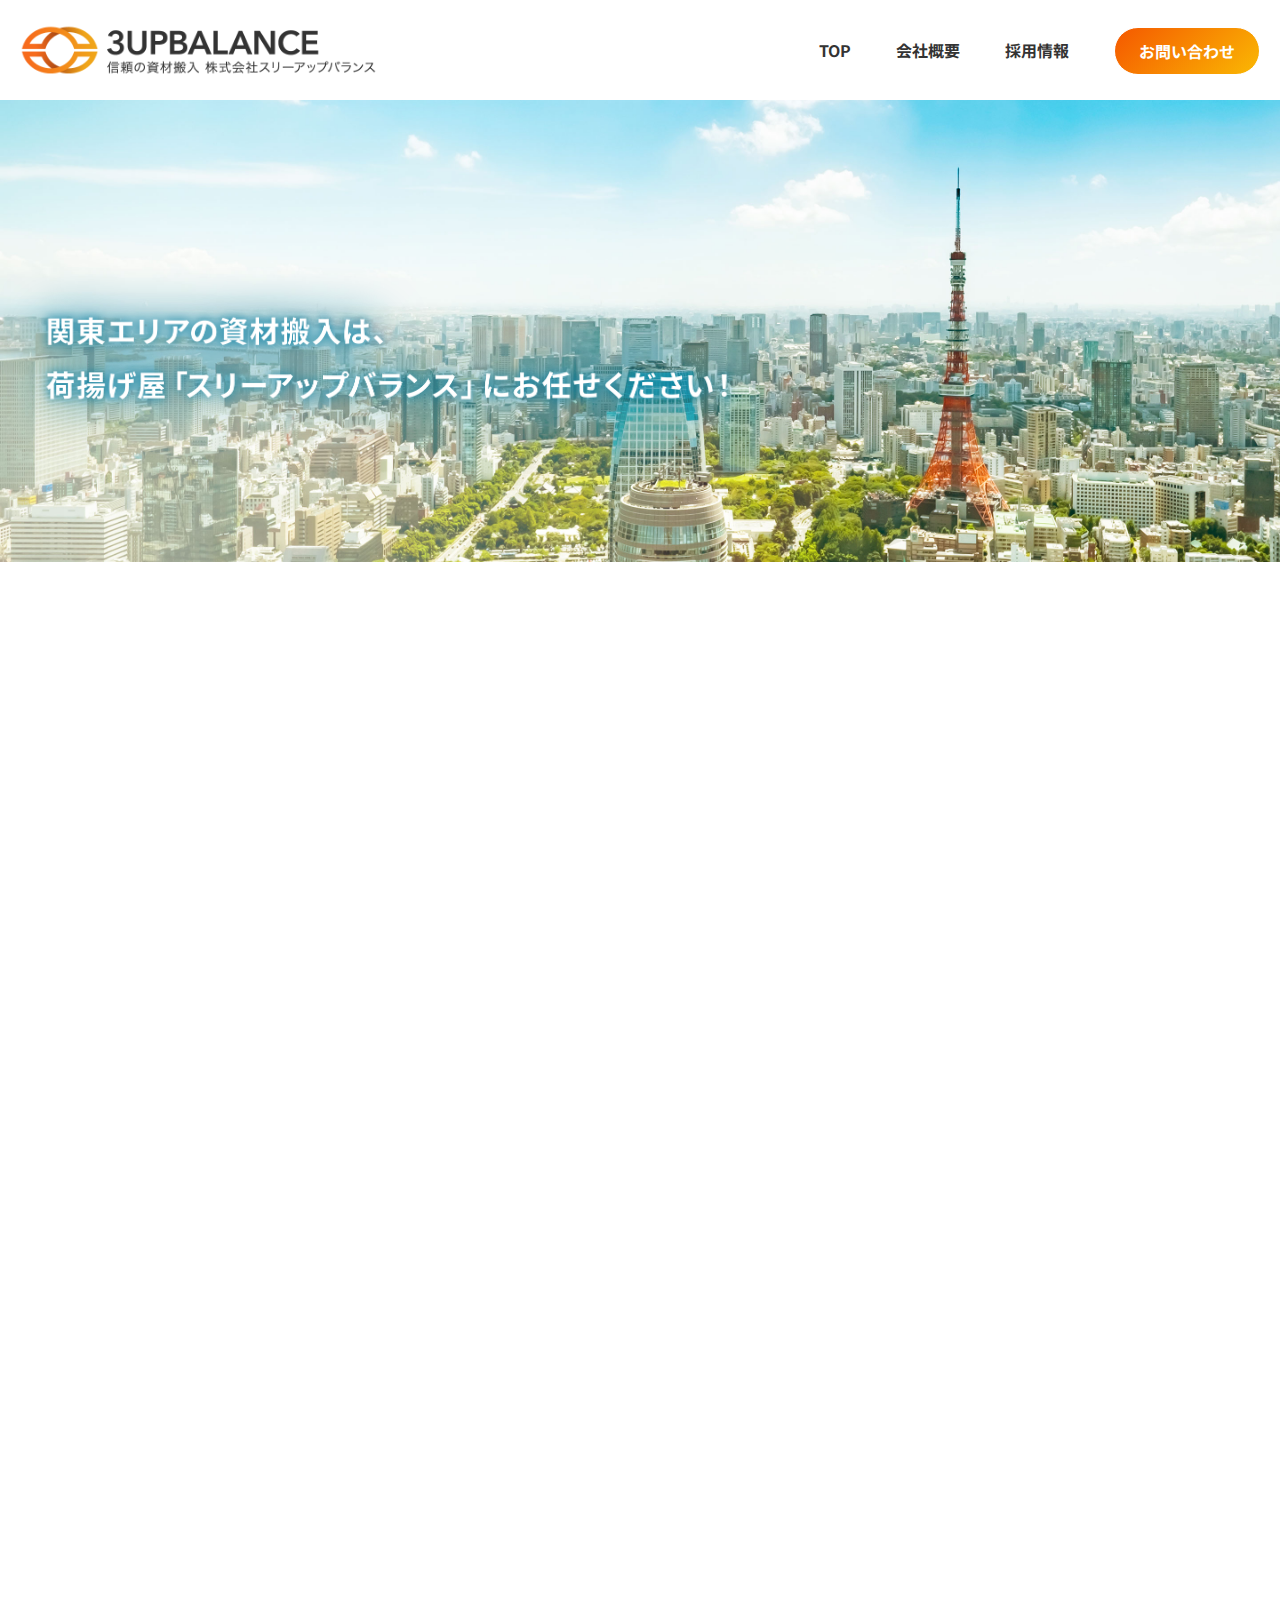
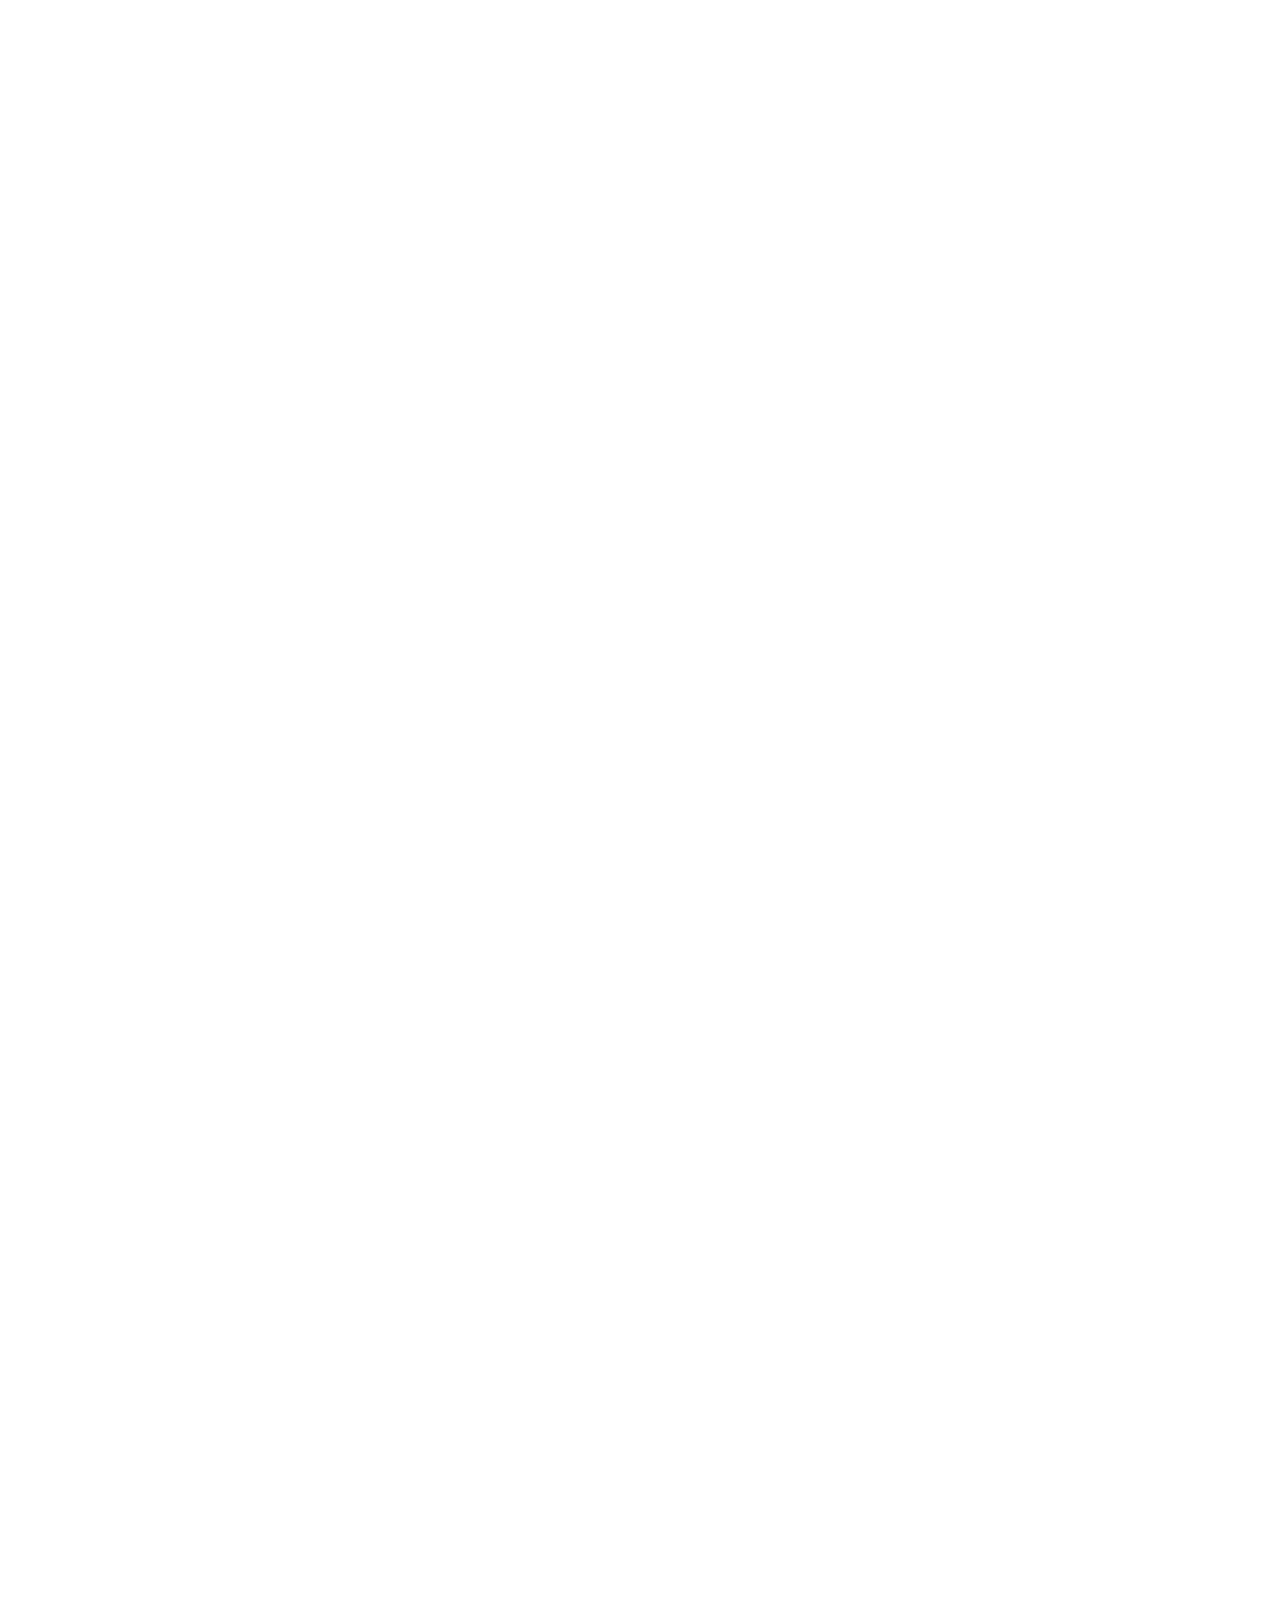
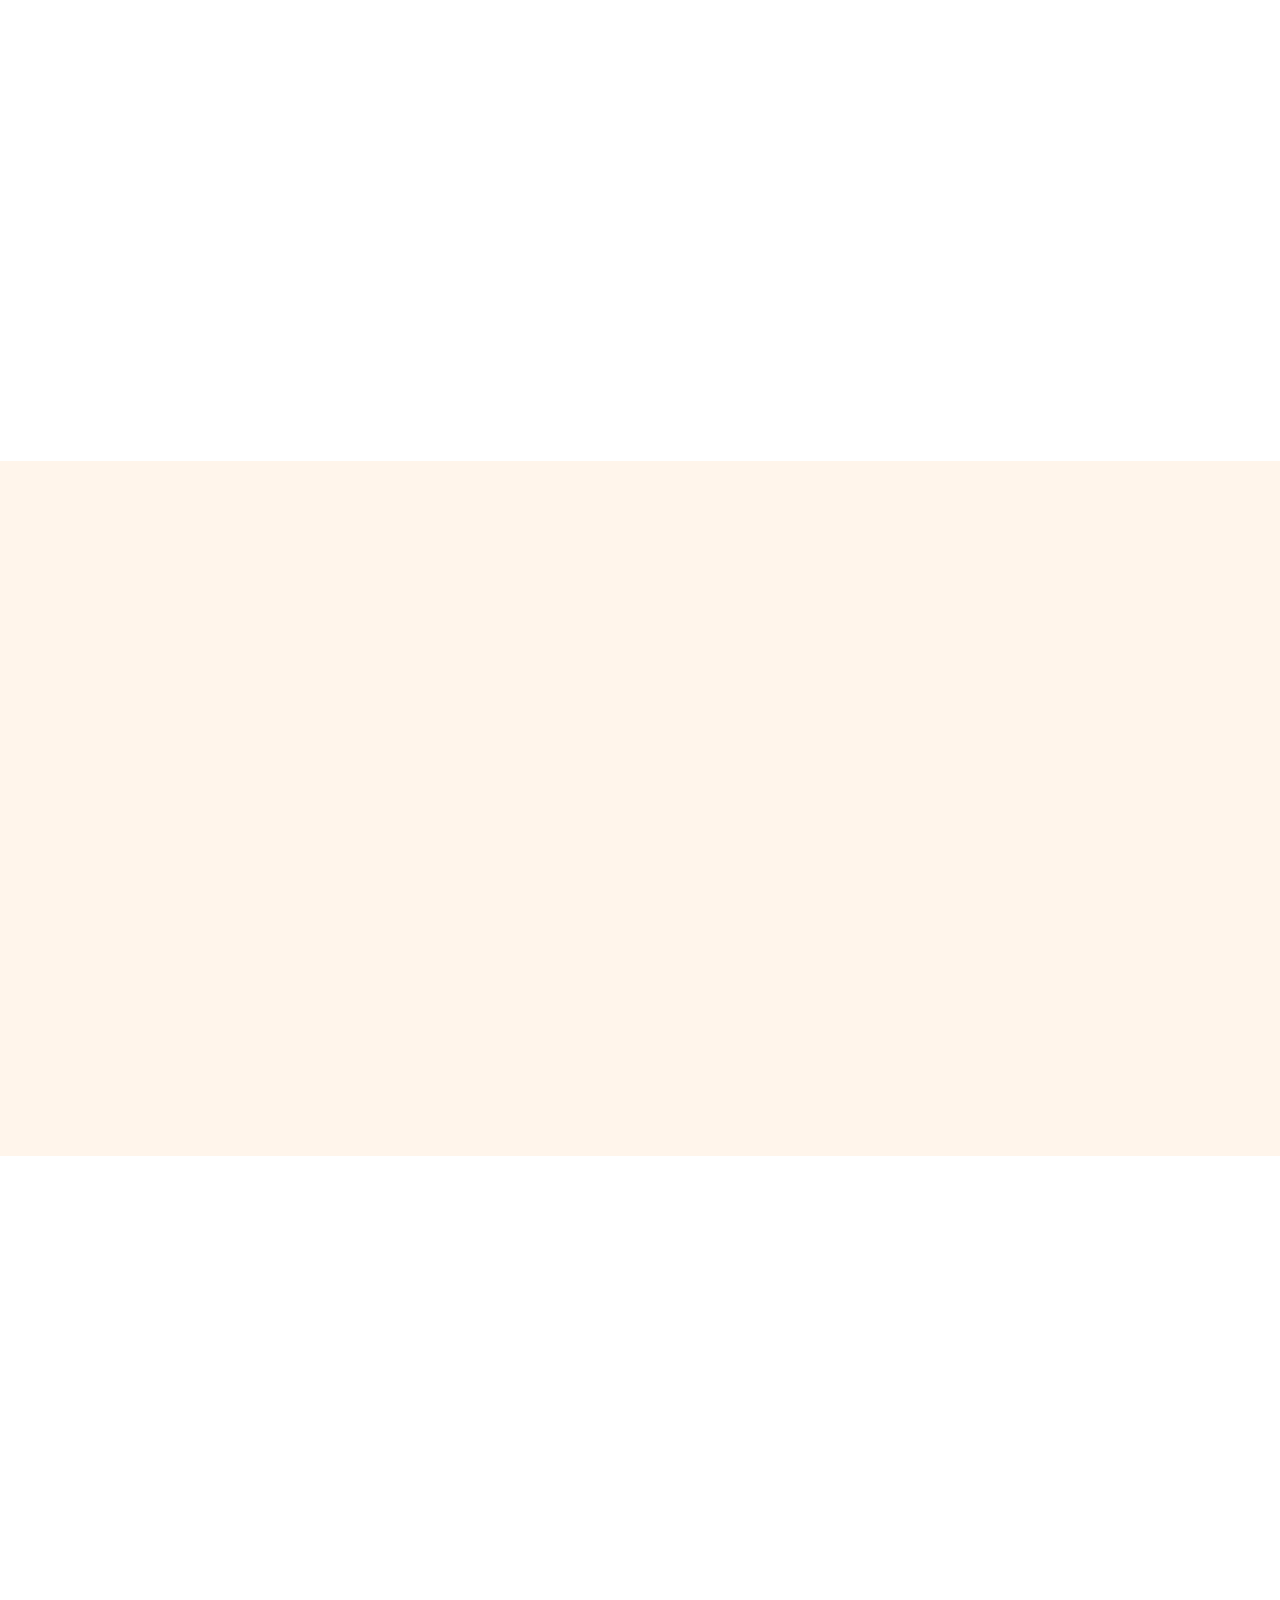
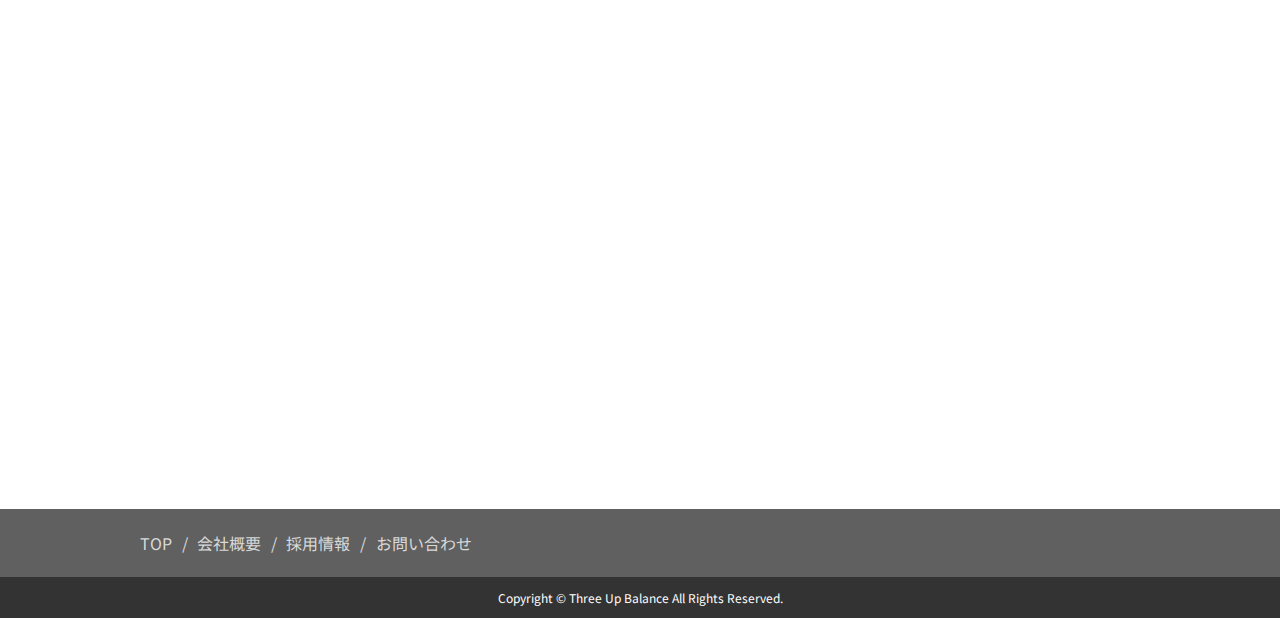
==== index.html @ 321425ac "Initial commit" ====
<!DOCTYPE html>
<html lang="ja">

<head>
  <meta charset="UTF-8">
  <meta http-equiv="X-UA-Compatible" content="IE=edge">
  <meta name="viewport" content="width=device-width, initial-scale=1.0">
  <meta name="format-detection" content="email=no,telephone=no,address=no">
  <title>株式会社スリーアップバランス | 関東エリアの荷揚げ屋</title>
  <meta name="description"
    content="関東エリアの資材搬入は、荷揚げ屋「スリーアップバランス」にお任せください！長きに渡り建設工事業で培ったノウハウを生かして、様々な建設現場の資材搬入出・荷揚げ・手元作業などを請け負います。お気軽にご相談ください。" />
  <!-- ogp start -->
  <meta property="og:url" content="https://www.3upbalance.jp/" />
  <meta property="og:type" content="website" />
  <meta property="og:title" content="株式会社スリーアップバランス | 関東エリアの荷揚げ屋" />
  <meta property="og:description"
    content="関東エリアの資材搬入は、荷揚げ屋「スリーアップバランス」にお任せください！長きに渡り建設工事業で培ったノウハウを生かして、様々な建設現場の資材搬入出・荷揚げ・手元作業などを請け負います。お気軽にご相談ください。" />
  <meta property="og:site_name" content="株式会社スリーアップバランス" />
  <meta property="og:image" content="https://www.3upbalance.jp/assets/img/ogp.jpg" />
  <!-- //ogp end -->
  <meta name="twitter:card" content="summary_large_image">
  <link rel="shortcut icon" href="./assets/img/favicon.ico">
  <link rel="apple-touch-icon-precomposed" href="./assets/img/apple-touch-icon.png" />
  <link rel="stylesheet" href="./assets/css/style.css" />
</head>

<body>
  <!-- header start -->
  <header class="l-Header">
    <div class="l-Header__container">
      <h1 class="l-Header__logo">
        <a href="./index.html" class="l-Header__logoLink">
          <img src="./assets/img/logo_3up.png" alt="株式会社スリーアップバランス" width="800" height="120">
        </a>
      </h1>
      <nav class="l-HeaderNav">
        <ul class="l-HeaderNav__list">
          <li class="l-HeaderNav__item"><a href="./index.html">TOP</a></li>
          <li class="l-HeaderNav__item"><a href="./company.html">会社概要</a></li>
          <li class="l-HeaderNav__item"><a href="./recruit.html">採用情報</a></li>
          <li class="l-HeaderNav__contact"><a href="./contact.php">お問い合わせ</a></li>
        </ul>
      </nav>
      <!-- ハンバーガーメニュー -->
      <div class="l-BurgerButton">
        <div class="l-BurgerButton__lineGroup">
          <span class="l-BurgerButton__line"></span>
        </div>
      </div>
    </div>
    <div class="l-NavOverlay"></div>
  </header>
  <!-- //header end -->

  <!-- main start -->
  <main>
    <section class="Mv">
      <picture class="Mv__img">
        <source srcset="./assets/img/mv_pc.jpg" media="(min-width: 768px)">
        <img src="./assets/img/mv_sp.jpg" alt="">
      </picture>
      <div class="Mv__container">
        <div class="Mv__text">
          <h2 class="Mv__catchCopy"><img src="./assets/img/text_catchcopy.svg" alt="住む空間をつくる、はこぶ" width="3644"
              height="329"></h2>
          <!-- <p class="Mv__detailText">
            <span>関東エリアの資材搬入は、</span><br>
            <span>荷揚げ屋「スリーアップバランス」に</span>
            <span>お任せください！</span>
          </p> -->
          <div class="Mv__subCatchcopy">
            <picture>
              <source srcset="./assets/img/text_catchcopy-sub_pc.png" media="(min-width: 768px)" width="1607"
                height="378" />
              <img src="./assets/img/text_catchcopy-sub_sp.png" alt="関東エリアの資材搬入は、荷揚げ屋「スリーアップバランス」に お任せください！" width="743"
                height="381">
            </picture>
          </div>
        </div>
      </div>
    </section>
    <section class="l-Section -top AboutSection ">
      <div class="l-Container AboutSection__content">
        <div class="AboutSection__img c-PcOnly js-view fadein zoomin "><img src="./assets/img/img_about.jpg" alt=""
            width="756" height="946"></div>
        <div class="AboutSection__textWrap">
          <div class="c-SectionTitle -left js-view fadein ">
            <div class="c-SectionTitle__en">About</div>
            <h2 class="c-SectionTitle__ja">スリーアップバランス<span class="c-InlineBlock">について</span></h2>
          </div>
          <div class="l-SectionBody -About AboutContent js-view fadein">
            <div class="AboutSection__img c-SpOnly js-view fadein zoomin"><img src="./assets/img/img_about.jpg" alt=""
                width="756" height="946"></div>
            <h3 class="CatchText AboutSection__catchText">
              <span class="CatchText__item">「人間力」を基軸にした</span>
              <span class="CatchText__item">荷揚げのプロ集団です。</span>
            </h3>
            <div class="AboutContent__detailText">
              <p>
                弊社では、様々な建設現場において資材搬入出・荷揚げを請け負っています。長きに渡り建設工事業で培ったノウハウを生かして各職人様をサポートいたします。作業の分担化により効率化を高め施工スピードを格段に上げます。挨拶、言葉遣い、周囲の住民の方への配慮、各事業者様とのコミュニケーションをしっかり取らせていただき確実な安全作業をいたいます。建設現場の資材搬入・人手不足にお困りでしたら、どんなことでもお気軽にご相談ください。
              </p>
            </div>
            <div class="AboutContent__button c-ButtonWrap -About js-view fadein">
              <a href="./company.html" class="c-Button">
                会社概要はこちら
                <svg class="c-Button__arrow">
                  <use xlink:href="./assets/img/shapes.svg#icon-arrow" />
                </svg>
              </a>
            </div>
          </div>
        </div>
      </div> <!-- //l-Container -->
    </section>
    <section class="l-Section">
      <div class="l-Container">
        <div class="c-SectionTitle js-view fadein">
          <div class="c-SectionTitle__en">Feature</div>
          <h2 class="c-SectionTitle__ja">スリーアップバランスの<span class="c-InlineBlock">特長</span></h2>
        </div>
        <div class="l-SectionBody">
          <ul class="FeatureList">
            <li class="js-view fadein">
              <div class="FeatureList__img"><img src="./assets/img/img_feature_01.png" alt="" width="540" height="540">
              </div>
              <h3 class="FeatureList__heading">荷揚げのプロによる<span class="c-InlineBlock">効率的な作業</span>
              </h3>
              <div class="FeatureList__text">
                <p>施工の工程と進行状況を理解し、資材をどう配置することが効率的か、常に工事をする人の立場になって考えながら荷揚げをしています。</p>
              </div>
            </li>
            <li class="js-view fadein">
              <div class="FeatureList__img"><img src="./assets/img/img_feature_02.png" alt="" width="540" height="540">
              </div>
              <h3 class="FeatureList__heading">安心の養生作業や<span class="c-InlineBlock">万が一の補償制度</span></h3>
              <div class="FeatureList__text">
                <p>建物内に傷をつけないよう養生をし、しっかり保護します。また、工期中の事故や資材の破損に備えて、各種保険に加入しています。</p>
              </div>
            </li>
            <li class="js-view fadein">
              <div class="FeatureList__img"><img src="./assets/img/img_feature_03.png" alt="" width="540" height="540">
              </div>
              <h3 class="FeatureList__heading">急なご依頼や日程の<span class="c-InlineBlock">変更もご相談ください</span></h3>
              <div class="FeatureList__text">
                <p>建築現場では急に予定が組まれたり変更になることがありますが、荷揚げの予定も可能な限りあわせて変更いたしますので、ご相談ください。</p>
              </div>
            </li>
          </ul>
        </div>
      </div> <!-- //l-Container -->
    </section>
    <section class="l-Section">
      <div class="l-Container">
        <div class="c-SectionTitle js-view fadein">
          <div class="c-SectionTitle__en">Service</div>
          <h2 class="c-SectionTitle__ja">業務の種類、<br class="c-SpOnly">対応可能な資材の種類</h2>
        </div>
        <div class="l-SectionBody">
          <ul class="ServiceList js-view fadein">
            <li class="">
              <div class="ServiceList__img"><img src="./assets/img/icon_mansion.svg" alt="" width="129" height="129">
              </div>
              <p class="ServiceList__text">マンション改修</p>
            </li>
            <li class="">
              <div class="ServiceList__img"><img src="./assets/img/icon_house.svg" alt="" width="129" height="129">
              </div>
              <p class="ServiceList__text">戸建て、アパート</p>
            </li>
            <li class="">
              <div class="ServiceList__img"><img src="./assets/img/icon_building.svg" alt="" width="129" height="129">
              </div>
              <p class="ServiceList__text">上棟、建て方</p>
            </li>
            <li class="">
              <div class="ServiceList__img"><img src="./assets/img/icon_hand.svg" alt="" width="129" height="129"></div>
              <p class="ServiceList__text">手元補助</p>
            </li>
          </ul>
          <div class="ShizaiBox js-view fadein">
            <h3 class="ShizaiBox__heading">さまざまな荷揚げ資材を搬入します！</h3>
            <ul class="ShizaiBox__list">
              <li>石膏ボード</li>
              <li>材木</li>
              <li>軽天材</li>
              <li>外壁材</li>
            </ul>
            <p class="ShizaiBox__note">※その他、様々な資材搬入を請負っています。</p>
          </div>
        </div>
      </div> <!-- //l-Container -->
    </section>
    <section class="l-Section AreaSection">
      <div class="l-Container">
        <div class="c-SectionTitle js-view fadein">
          <div class="c-SectionTitle__en">Area</div>
          <h2 class="c-SectionTitle__ja">対応可能なエリア</h2>
        </div>
        <div class="l-SectionBody">
          <div class="AreaContent">
            <div class="AreaContent__img js-view fadein zoomin"><img src="./assets/img/img_area.svg" alt="関東全域"
                width="1183" height="679">
            </div>
            <div class="AreaContent__textWrap js-view fadein">
              <h3 class="CatchText">
                <span class="CatchText__item">関東エリア全域に広く対応</span>
              </h3>
              <div class="AreaContent__detailText">
                <p>東京・神奈川・千葉・埼玉・群馬・栃木・茨城と<br>
                  関東エリア全域に対応しています。<br>
                  上記以外のエリアでも対応可能な場合がございます。<br>
                  まずはお気軽にご相談ください。</p>
              </div>
            </div>
          </div>
          <div class="c-ButtonWrap -Area js-view fadein">
            <a href="./contact.php" class="c-Button">
              お問い合わせ
              <svg class="c-Button__arrow">
                <use xlink:href="./assets/img/shapes.svg#icon-arrow" />
              </svg>
            </a>
          </div>
        </div> <!-- //l-SectionBody -->
      </div> <!-- //l-Container -->
    </section>
    <section class="SafetySection">
      <div class="l-Container">
        <div class="c-SectionTitle js-view fadein">
          <div class="c-SectionTitle__en">Safety</div>
          <h2 class="c-SectionTitle__ja">保有資格、補償制度</h2>
        </div>
        <div class="l-SectionBody">
          <div class="SafetyContent js-view fadein">
            <div class="SafetyContent__item ">
              <h3 class="SafetyContent__heading">保有資格</h3>
              <ul class="SafetyContent__list">
                <li>玉掛け技能講習修了</li>
                <li>職長・安全衛生責任者</li>
                <li>足場の組立等作業主任者</li>
                <li>福祉住環境コーディネーター</li>
                <li>フルハーネス特別教育修了</li>
              </ul>
            </div>
            <div class="SafetyContent__item ">
              <h3 class="SafetyContent__heading">補償制度</h3>
              <ul class="SafetyContent__list">
                <li>労働保険</li>
                <li>事業賠償費用総合保険</li>
              </ul>
            </div>
          </div>
        </div> <!-- //l-SectionBody -->
      </div> <!-- //l-Container -->
    </section>
    <section class="NewsSection js-view fadein">
      <div class="l-Container NewsSection__content">
        <div class="c-SectionTitle NewsSection__title">
          <div class="c-SectionTitle__en">News</div>
          <h2 class="c-SectionTitle__ja">お知らせ</h2>
        </div>
        <div class="l-SectionBody -News NewsSection__newsList">
          <ul class="NewsList">
            <li>
              <span class="NewsList__date">2022.09.30</span>
              <div class="NewsList__text">Webサイトオープンしました。</div>
            </li>
            <!-- <li>
              <span class="NewsList__date">2022.01.01</span>
              <a href="" class="NewsList__text">お知らせダミーテキストです</a>
            </li>
            <li>
              <span class="NewsList__date">2022.01.01</span>
              <a href="" class="NewsList__text">お知らせダミーテキストです</a>
            </li> -->
          </ul>
        </div> <!-- //l-SectionBody -->
      </div> <!-- //l-Container -->
    </section>
    <div class="RecruitLinkBox l-Container js-view fadein">
      <a href="./recruit.html" class="RecruitLink">
        <div class="RecruitLink__text">
          <div class="RecruitLink__en">Recruit</div>
          <div class="RecruitLink__textContent">
            <p class="RecruitLink__heading">採用情報は<span class="c-InlineBlock">こちら</span></p>
            <div class="RecruitLink__arrowBg">
              <svg class="RecruitLink__arrow">
                <use xlink:href="./assets/img/shapes.svg#icon-arrow" />
              </svg>
            </div>
          </div>
        </div>
        <div class="RecruitLink__img"><img src="./assets/img/img_recruit.jpg" alt="" width="880" height="360"></div>
      </a>
    </div>

    <section class="l-Contact js-view fadein">
      <div class="l-Container">
        <div class="c-SectionTitle -Contact">
          <div class="c-SectionTitle__en">Contact</div>
          <h2 class="c-SectionTitle__ja">お気軽に<span class="c-InlineBlock">お問い合わせください</span></h2>
        </div>
        <div class="l-Contact__body">
          <ul class="l-ContactList">
            <li class="l-ContactList__tel">
              <a href="tel:03-6277-6014" class="l-TelButton l-ContactButton">
                <svg class="l-TelButton__icon l-ContactButton__icon">
                  <use xlink:href="./assets/img/shapes.svg#icon-tel" />
                </svg>
                03-6277-6014
              </a>
            </li>
            <li class="l-ContactList__mail">
              <a href="./contact.php" class="l-MailButton l-ContactButton">
                <svg class="l-MailButton__icon l-ContactButton__icon">
                  <use xlink:href="./assets/img/shapes.svg#icon-contact" />
                </svg>
                お問い合わせフォームはこちら
              </a>
            </li>
          </ul>
        </div>
      </div>
    </section>
  </main>
  <!-- //main end -->

  <!-- footer start -->
  <footer class="l-Footer">
    <div class="l-Footer__navArea">
      <div class="l-Container">
        <ul class="l-Footer__nav">
          <li><a href="./" class="l-Footer__navLink">TOP</a></li>
          <li><a href="./company.html" class="l-Footer__navLink">会社概要</a></li>
          <li><a href="./recruit.html" class="l-Footer__navLink">採用情報</a></li>
          <li><a href="./contact.php" class="l-Footer__navLink">お問い合わせ</a></li>
        </ul>
      </div>
    </div>
    <div class="l-Footer__copyrightArea">
      <p class="l-Footer__copyright">Copyright &copy; Three Up Balance All Rights Reserved.</p>
    </div>
  </footer>
  <!-- //footer end -->

  <script type="text/javascript" src="./assets/js/jquery-3.6.0.min.js"></script>
  <script type="text/javascript" src="./assets/js/common.js"></script>



</body>

</html>
---- assets/css/style.css ----
@charset "UTF-8";
/* Noto Sans JPのインポート */
@import url("https://fonts.googleapis.com/css2?family=Noto+Sans+JP:wght@400;700&display=swap");
/* Roboto Condensedのインポート */
@import url("https://fonts.googleapis.com/css2?family=Roboto+Condensed:wght@400;700&display=swap");
/* A Modern CSS Reset */
*,
*::before,
*::after {
  box-sizing: border-box;
}

ul,
ol {
  padding: 0;
}

body,
h1,
h2,
h3,
h4,
h5,
h6,
p,
ul,
ol,
figure,
figcaption,
blockquote,
dl,
dd {
  margin: 0;
}

ul[role=list],
ol[role=list] {
  list-style: none;
}

body {
  min-height: 100vh;
  line-height: 1.5;
}

a:not([class]) {
  -webkit-text-decoration-skip: ink;
          text-decoration-skip-ink: auto;
}

img,
picture {
  vertical-align: bottom;
  width: 100%;
  height: auto;
}

input,
button,
textarea,
select {
  font: inherit;
}

@media (prefers-reduced-motion: reduce) {
  html:focus-within {
    scroll-behavior: auto;
  }
  *,
*::before,
*::after {
    -webkit-animation-duration: 0.01ms !important;
            animation-duration: 0.01ms !important;
    -webkit-animation-iteration-count: 1 !important;
            animation-iteration-count: 1 !important;
    transition-duration: 0.01ms !important;
    scroll-behavior: auto !important;
  }
}
:root {
  /* フォント */
  --font-size-base: 14px;
  --font-size-heading: 36px;
  --line-height-base: 1.75;
  --line-height-heading: 1.5;
  --line-height-sm: 1.5;
  --line-height-lg: 2;
  /* コンテンツ幅 */
  --content-max-width: 1000px;
  /* カラーコード */
  --color-body: #333;
  --color-primary: #f76b1c;
  --bgcolor-primary: #fff5eb;
  --bgcolor-gradient-primary: linear-gradient(136deg, #f55800 0%, #fab803 100%);
}
@media print, screen and (min-width: 768px) {
  :root {
    --font-size-base: 16px;
  }
}

body {
  font-family: "Noto Sans JP", "Hiragino Kaku Gothic ProN", Meiryo, sans-serif;
  color: var(--color-body);
  font-size: var(--font-size-base);
  line-height: var(--line-height-base);
}

@media print, screen and (min-width: 768px) {
  a[href^="tel:"] {
    pointer-events: none;
  }
}
/* 共通・SP
*************************************/
/* ヘッダー */
.l-Header__container {
  display: flex;
  align-items: center;
  padding-left: 3%;
  height: 60px;
  justify-content: space-between;
}

.l-Header__logo {
  max-width: 240px;
  font-size: 0;
  width: 65vw;
}
.l-Header__logo img {
  width: 100%;
}

.l-Header__logoLink {
  display: block;
  width: auto;
  height: auto;
}

.l-HeaderNav {
  position: fixed;
  top: 0;
  right: 0;
  color: #fff;
  width: 70%;
  height: 100vh;
  z-index: 10;
  opacity: 0;
  transition: all 0.5s;
  visibility: hidden;
  right: -100%;
  overflow-y: auto;
  background: var(--bgcolor-gradient-primary);
  padding-top: 60px;
}

.l-HeaderNav.open {
  transition-delay: 0s;
  opacity: 1;
  visibility: visible;
  right: 0;
}

.l-HeaderNav__list {
  list-style: none;
  border-top: 1px solid #fff;
}

.l-HeaderNav__item {
  border-bottom: 1px solid #fff;
  font-weight: 700;
}
.l-HeaderNav__item > a {
  color: #fff;
  text-decoration: none;
  padding: 20px 40px;
  display: block;
}

.l-HeaderNav__contact {
  width: 80%;
  margin: 30px auto 0;
}
.l-HeaderNav__contact > a {
  background: #fff;
  color: var(--color-primary);
  text-decoration: none;
  border-radius: 100vh;
  display: grid;
  place-items: center;
  padding: 1em;
  font-weight: 700;
}

.l-BurgerButton {
  width: 60px;
  height: 60px;
  right: 0;
  display: flex;
  justify-content: center;
  align-items: center;
  z-index: 20;
  position: fixed;
  top: 0;
  background-color: var(--color-primary);
}

.l-BurgerButton__lineGroup {
  width: 22px;
  height: 18px;
  position: relative;
}
.l-BurgerButton__lineGroup::before {
  top: 0;
}
.l-BurgerButton__lineGroup::after {
  bottom: 0;
}

.l-BurgerButton__line {
  top: 50%;
  transform: translateY(-50%);
}

.l-BurgerButton__line,
.l-BurgerButton__lineGroup::before,
.l-BurgerButton__lineGroup::after {
  display: block;
  width: 100%;
  height: 2px;
  background: #fff;
  position: absolute;
  content: "";
  transition: 0.3s ease-in-out;
}

.l-BurgerButton.open .l-BurgerButton__line {
  opacity: 0;
}
.l-BurgerButton.open .l-BurgerButton__lineGroup::before,
.l-BurgerButton.open .l-BurgerButton__lineGroup::after {
  top: 0;
  bottom: 0;
  left: 0;
  right: 0;
  margin: auto;
}
.l-BurgerButton.open .l-BurgerButton__lineGroup::before {
  transform: rotate(-45deg);
}
.l-BurgerButton.open .l-BurgerButton__lineGroup::after {
  transform: rotate(45deg);
}

.l-NavOverlay {
  content: "";
  display: block;
  width: 0;
  height: 0;
  background-color: rgba(0, 0, 0, 0.5);
  position: fixed;
  top: 0;
  left: 0;
  z-index: 2;
  opacity: 0;
  transition: opacity 0.5s;
}

.l-NavOverlay.open {
  width: 100%;
  height: 100vh;
  opacity: 1;
}

/* コンテンツ */
.l-Container {
  padding: 0 20px;
}

.l-SectionBody {
  margin-top: 30px;
}

.l-Section.-top {
  margin-top: 70px;
}

.l-Section + .l-Section {
  margin-top: 80px;
}

.l-PageContent {
  margin-top: 45px;
}

/* お問い合わせ */
.l-Contact {
  margin-top: 70px;
  padding: 30px 0;
  background: url(../img/bg_contact_sp.jpg) no-repeat center/cover;
}

.c-SectionTitle.-Contact {
  color: #fff;
}
.c-SectionTitle.-Contact .c-SectionTitle__en {
  color: #fff;
  font-size: 14px;
}
.c-SectionTitle.-Contact .c-SectionTitle__ja {
  font-size: 20px;
}

.l-Contact__body {
  margin-top: 20px;
}

.l-ContactList {
  list-style: none;
  width: 90%;
  max-width: 350px;
  margin: auto;
}

.l-TelButton {
  font-family: "Roboto Condensed";
  font-weight: 700;
  letter-spacing: 0.05em;
  border: 1px solid #fff;
  border-radius: 100vh;
  display: flex;
  align-items: center;
  justify-content: center;
  color: #fff;
  text-decoration: none;
  position: relative;
  text-align: center;
  line-height: var(--line-height-sm);
  font-size: 22px;
}

.l-ContactButton {
  padding: 10px 5%;
  min-height: 60px;
}

.l-ContactButton__icon {
  width: 0.9em;
  height: 0.9em;
  margin-right: 2.5%;
}

.l-TelButton__icon {
  fill: #fff;
}

.l-MailButton {
  border-radius: 100vh;
  display: flex;
  align-items: center;
  justify-content: center;
  color: var(--color-primary);
  background-color: #fff;
  text-decoration: none;
  font-weight: 700;
  position: relative;
  text-align: center;
  line-height: var(--line-height-sm);
  font-size: 16px;
}

.l-MailButton__icon {
  fill: var(--color-primary);
  flex-shrink: 0;
}

.l-ContactList__mail {
  margin-top: 15px;
}

/* フッター */
.l-Footer {
  margin-top: 40px;
}

.l-Footer__navArea {
  background-color: #606060;
  color: #fff;
  padding: 20px 0;
}

.l-Footer__copyrightArea {
  background-color: #333;
  color: #fff;
  padding: 10px;
}

.l-Footer__copyright {
  font-size: 12px;
  text-align: center;
}

.l-Footer__nav {
  list-style: none;
  display: flex;
}
.l-Footer__nav > li:not(:first-child)::before {
  content: "/";
  padding: 0 0.3em;
  color: #d9d9d9;
}

.l-Footer__navLink {
  color: #d9d9d9;
  text-decoration: none;
  transition: color 0.3s;
}

/* 768px以上（PC）
*************************************/
@media print, screen and (min-width: 768px) {
  /* ヘッダー */
  .l-BurgerButton {
    display: none;
  }
  .l-Header__container {
    height: 100px;
    padding: 0 1.5%;
  }
  .l-Header__logo {
    max-width: 360px;
    width: 34vw;
  }
  .l-HeaderNav {
    visibility: visible;
    transform: none;
    padding-top: 0;
    position: relative;
    width: auto;
    height: 100%;
    opacity: 1;
    background: none;
    right: auto;
  }
  .l-HeaderNav__list {
    display: flex;
    height: 100%;
  }
  .l-HeaderNav__item {
    padding: 0;
    margin-left: 3.5vw;
  }
  .l-HeaderNav__item > a {
    color: var(--color-body);
    padding: 0;
    height: 100%;
    display: flex;
    align-items: center;
    position: relative;
    transition: color 0.5s cubic-bezier(0.25, 1, 0.12, 1);
  }
  .l-HeaderNav__item > a:hover {
    color: var(--color-primary);
  }
  .l-HeaderNav__item > a::after {
    position: absolute;
    bottom: 26px;
    left: 0;
    content: "";
    width: 100%;
    height: 3px;
    background: var(--color-primary);
    transform: scale(0, 1);
    transform-origin: center top;
    transition: transform 0.3s;
    border-radius: 100vh;
  }
  .l-HeaderNav__item > a:hover::after {
    transform: scale(1, 1);
  }
  .l-HeaderNav__contact {
    display: flex;
    align-items: center;
    margin-left: 3.5vw;
    width: auto;
    margin-top: 0;
  }
  .l-HeaderNav__contact > a {
    background: var(--bgcolor-gradient-primary);
    color: #fff;
    height: 48px;
    padding: 0 1.5em;
    overflow: hidden;
    position: relative;
    z-index: 1;
    margin-right: 1px;
    border: 1px solid #fff;
  }
  .l-HeaderNav__contact > a:hover {
    color: var(--color-primary);
    border: 1px solid var(--color-primary);
  }
  .l-HeaderNav__contact > a::before {
    content: "";
    position: absolute;
    display: block;
    width: 100%;
    padding-top: 100%;
    background: #fff;
    transition: transform 0.4s, opacity 0.4s;
    border-radius: 50%;
    transform: scale(0);
    z-index: -1;
  }
  .l-HeaderNav__contact > a:hover::before {
    transform: scale(1.1);
    opacity: 1;
  }
  .l-NavOverlay {
    display: none;
  }
  /* コンテンツ */
  .l-Container {
    max-width: var(--content-max-width);
    margin: auto;
    padding: 0;
    width: 90%;
  }
  .l-SectionBody {
    margin-top: 60px;
  }
  .l-Section.-top {
    margin-top: 140px;
  }
  .l-Section + .l-Section {
    margin-top: 160px;
  }
  .l-PageContent {
    margin-top: 90px;
  }
  /* お問い合わせ */
  .c-SectionTitle.-Contact .c-SectionTitle__en {
    font-size: 17px;
  }
  .c-SectionTitle.-Contact .c-SectionTitle__ja {
    font-size: 36px;
  }
  .l-Contact {
    margin-top: 100px;
    padding: 50px 0 60px;
  }
  .l-Contact__body {
    margin-top: 25px;
  }
  .l-ContactList {
    display: flex;
    align-items: center;
    justify-content: center;
    flex-wrap: wrap;
    width: 90%;
    max-width: none;
    margin: auto;
  }
  .l-TelButton {
    border: none;
    font-size: 58px;
    padding: 0;
  }
  .l-ContactList__tel {
    white-space: nowrap;
  }
  .l-ContactList__mail {
    margin-top: 0;
    width: 100%;
    max-width: 380px;
    margin-left: 4%;
    white-space: nowrap;
  }
  .l-MailButton {
    font-size: 20px;
    padding: 1.1em 14%;
    overflow: hidden;
    position: relative;
    z-index: 1;
    border: 1px solid transparent;
  }
  .l-MailButton:hover {
    border: 1px solid #fff;
    color: #fff;
  }
  .l-MailButton:hover .l-MailButton__icon {
    fill: #fff;
  }
  .l-MailButton::before {
    content: "";
    position: absolute;
    display: block;
    width: 100%;
    padding-top: 100%;
    background: var(--color-primary);
    transition: transform 0.4s, opacity 0.4s;
    border-radius: 50%;
    transform: scale(0);
    z-index: -1;
  }
  .l-MailButton:hover::before {
    transform: scale(1.1);
    opacity: 1;
  }
  /* フッター */
  .l-Footer {
    margin-top: 80px;
  }
  .l-Footer__navLink:hover {
    color: #fff;
  }
  .l-Footer__nav > li:not(:first-child)::before {
    padding: 0 0.6em;
  }
}
/* 992px以上
*************************************/
@media print, screen and (min-width: 992px) {
  .l-Contact {
    background: url(../img/bg_contact_pc.jpg) no-repeat center/cover;
  }
}
/* 共通・SP
*************************************/
.c-PcOnly {
  display: none;
}

.c-InlineBlock {
  display: inline-block;
}

.c-SectionTitle {
  text-align: center;
}

.c-SectionTitle__en {
  display: inline-block;
  font-size: 17px;
  font-weight: bold;
  background: var(--color-primary);
  background-clip: text;
  -webkit-background-clip: text;
  color: transparent;
  line-height: var(--line-height-sm);
  margin-bottom: 0.3em;
}

.c-SectionTitle__ja {
  font-size: 26px;
  line-height: var(--line-height-heading);
}

.c-SectionTitle.-left {
  text-align: left;
}

/* ボタン */
.c-ButtonWrap {
  width: 90%;
  max-width: 320px;
  margin: 30px auto 0;
}

.c-Button {
  display: grid;
  place-items: center;
  color: #fff;
  background: var(--bgcolor-gradient-primary);
  border-radius: 100vh;
  padding: 1.1em 14%;
  text-decoration: none;
  font-weight: 700;
  position: relative;
  text-align: center;
  line-height: var(--line-height-sm);
}

.c-Button__arrow {
  fill: #fff;
  width: 14px;
  height: 100%;
  position: absolute;
  right: 8%;
  top: 0;
}

.c-PageTitle {
  background: url(../img/bg_page-title.jpg) no-repeat center/cover;
  height: 120px;
}

.c-PageTitle__container {
  width: 100%;
  height: 100%;
  display: grid;
  place-items: center;
}

.c-PageTitle__txt {
  font-size: 24px;
  text-align: center;
  color: #fff;
  letter-spacing: 0.1em;
}

/* フェードイン */
.fadein {
  opacity: 0;
  visibility: hidden;
  transform: translateY(30px);
  transition: opacity 1s, visibility 1s, transform 1s;
}

.fadein.is-viewin {
  opacity: 1;
  visibility: visible;
  transform: translateX(0);
}

.zoomin img {
  transition: transform 1s 0.2s cubic-bezier(0.25, 0.46, 0.45, 0.94);
  transform: scale(1.1);
}

.zoomin.is-viewin img {
  transform: scale(1);
}

/* 768px以上（PC）
*************************************/
@media print, screen and (min-width: 768px) {
  .c-PcOnly {
    display: block;
  }
  .c-SpOnly {
    display: none;
  }
  .c-SectionTitle__ja {
    font-size: 36px;
  }
  .c-SectionTitle__en {
    font-size: 17px;
  }
  .c-Button {
    font-size: 16px;
    overflow: hidden;
    position: relative;
    z-index: 1;
    border: 1px solid #fff;
  }
  .c-Button:hover {
    color: var(--color-primary);
    border: 1px solid var(--color-primary);
  }
  .c-Button:hover .c-Button__arrow {
    fill: var(--color-primary);
  }
  .c-Button::before {
    content: "";
    position: absolute;
    display: block;
    width: 100%;
    padding-top: 100%;
    background: #fff;
    transition: transform 0.4s, opacity 0.4s;
    border-radius: 50%;
    transform: scale(0);
    z-index: -1;
  }
  .c-Button:hover::before {
    transform: scale(1.1);
    opacity: 1;
  }
  .c-PageTitle {
    height: 200px;
  }
  .c-PageTitle__txt {
    font-size: 36px;
  }
}
/* 共通・SP
*************************************/
.Mv {
  position: relative;
}

.Mv__img {
  position: relative;
  z-index: -2;
}

.Mv__container {
  margin: auto;
}

.Mv__text {
  position: absolute;
  top: 27vw;
  margin: 0 6%;
}

@-webkit-keyframes fadeInAnime {
  from {
    opacity: 0;
  }
  to {
    opacity: 1;
  }
}

@keyframes fadeInAnime {
  from {
    opacity: 0;
  }
  to {
    opacity: 1;
  }
}
.Mv__catchCopy {
  width: 90%;
  max-width: 500px;
  -webkit-animation-name: fadeInAnime;
          animation-name: fadeInAnime;
  -webkit-animation-fill-mode: forwards;
          animation-fill-mode: forwards;
  opacity: 0;
  -webkit-animation-duration: 3s;
          animation-duration: 3s;
}
.Mv__catchCopy img {
  filter: drop-shadow(3px 3px 5px #fff);
}

.Mv__detailText {
  color: #fff;
  font-size: 16px;
  margin-top: 5%;
  -webkit-animation-name: fadeInAnime;
          animation-name: fadeInAnime;
  -webkit-animation-fill-mode: forwards;
          animation-fill-mode: forwards;
  opacity: 0;
  -webkit-animation-duration: 2s;
          animation-duration: 2s;
  -webkit-animation-delay: 0.5s;
          animation-delay: 0.5s;
  text-shadow: 0 0 24px rgba(4, 124, 160, 0.75), 0 0 114px rgba(4, 124, 160, 0.57);
}
.Mv__detailText > span {
  position: relative;
  display: inline-block;
  margin-top: 0.5em;
}
.Mv__detailText > span::after {
  content: "";
  position: absolute;
  bottom: 0;
  top: 0;
  left: -0.5em;
  right: -0.5em;
  background-color: #666666;
  z-index: -1;
}

.Mv__subCatchcopy {
  margin-top: -1%;
  margin-left: -7%;
  width: 100%;
  max-width: 550px;
}

.CatchText {
  font-size: 18px;
  color: #fff;
}

.CatchText__item {
  display: table;
  background-color: var(--color-primary);
  padding: 0 6px;
}

.CatchText__item + .CatchText__item {
  margin-top: 8px;
}

.AboutSection__textWrap {
  margin-top: 40px;
}

.AboutSection__img > img {
  box-shadow: 10px 10px var(--bgcolor-primary);
  -o-object-fit: cover;
     object-fit: cover;
  height: 60vw;
  max-height: 350px;
}

.AboutSection__catchText {
  margin-top: 35px;
}

.CatchText + .AboutContent__detailText {
  margin-top: 15px;
}

.FeatureList {
  list-style: none;
  width: 90%;
  margin: auto;
}
.FeatureList > li + li {
  margin-top: 60px;
}
.FeatureList > li:nth-of-type(2) {
  transition-delay: 0.5s;
}
.FeatureList > li:nth-of-type(3) {
  transition-delay: 0.7s;
}

.FeatureList__img {
  width: 75%;
  max-width: 300px;
  margin: auto;
}

.FeatureList__heading {
  color: var(--color-primary);
  text-align: center;
  line-height: var(--line-height-heading);
  font-size: 18px;
  margin-top: 15px;
}

.FeatureList__text {
  text-align: left;
  margin-top: 10px;
}

.ServiceList {
  display: flex;
  flex-wrap: wrap;
  justify-content: space-between;
  list-style: none;
  margin-top: -4%;
}
.ServiceList > li {
  width: 48%;
  background: var(--bgcolor-gradient-primary);
  padding: 15px 0;
  margin-top: 4%;
}

.ServiceList__img {
  margin: auto;
  width: 65%;
  max-width: 130px;
}

.ServiceList__text {
  text-align: center;
  font-weight: 700;
  color: #fff;
  line-height: var(--line-height-sm);
  margin-top: 10px;
  padding: 0 10px;
}

.ShizaiBox {
  border: 2px solid var(--color-primary);
  border-radius: 6px;
  padding: 24px 20px 15px;
  background-color: var(--bgcolor-primary);
  position: relative;
  margin: calc(1em + 40px) auto 0;
}

.ShizaiBox__heading {
  background-color: var(--color-primary);
  color: #fff;
  border-radius: 100vh;
  line-height: var(--line-height-heading);
  padding: 4px;
  text-align: center;
  position: absolute;
  top: -1em;
  left: 50%;
  transform: translateX(-50%);
  width: 92%;
  font-size: 15px;
}

@media not all and (min-width: 576px) {
  .ShizaiBox__heading {
    font-size: 4.4vw;
  }
}
.ShizaiBox__list {
  list-style: none;
  display: flex;
  flex-wrap: wrap;
  justify-content: space-between;
}
.ShizaiBox__list > li {
  width: 48%;
  background-color: #fff;
  text-align: center;
  margin-top: 4%;
  font-size: 16px;
  font-weight: 700;
  padding: 0.6em;
}

.ShizaiBox__note {
  font-size: 12px;
  margin-top: 10px;
}

.AreaContent__textWrap {
  margin-top: 30px;
}

.CatchText + .AreaContent__detailText {
  margin-top: 15px;
}

.SafetySection {
  background-color: var(--bgcolor-primary);
  padding: 60px 0;
  margin-top: 60px;
}

.SafetyContent__item {
  background-color: #fff;
  padding: 30px 30px 40px;
  border-radius: 14px;
}

.SafetyContent__item + .SafetyContent__item {
  margin-top: 20px;
}

.SafetyContent__heading {
  color: var(--color-primary);
  border: 1px solid var(--color-primary);
  border-radius: 100vh;
  display: inline-block;
  font-size: 16px;
  line-height: var(--line-height-heading);
  padding: 4px 1.4em;
}

.SafetyContent__list {
  padding-left: 1.5em;
  margin-top: 10px;
}
.SafetyContent__list > li {
  font-size: 16px;
}

.NewsSection {
  margin-top: 60px;
}

.NewsList {
  list-style: none;
}
.NewsList > li {
  padding: 1em 10px;
  border-bottom: 1px solid #ccc;
  position: relative;
}
.NewsList > li::after {
  background-color: var(--color-primary);
  content: "";
  display: block;
  height: 1px;
  left: 0;
  position: absolute;
  bottom: -1px;
  width: 7em;
}

.NewsList__date {
  display: block;
}

.NewsList__text {
  color: inherit;
  text-decoration: none;
  transition: color 0.3s;
}

.RecruitLinkBox {
  margin-top: 60px;
}

.RecruitLink {
  display: flex;
  background-color: #f7ad28;
  box-shadow: -10px 10px var(--bgcolor-primary);
  color: #fff;
  min-height: 90px;
  text-decoration: none;
}

.RecruitLink__en {
  font-size: 12px;
  line-height: var(--line-height-heading);
}

.RecruitLink__text {
  width: 56%;
  padding: 10px;
  display: grid;
  justify-content: center;
  align-content: center;
}

.RecruitLink__textContent {
  display: flex;
  align-items: center;
}

.RecruitLink__heading {
  line-height: var(--line-height-heading);
  font-size: 16px;
  font-weight: 700;
  margin-right: 5%;
  margin-bottom: 2%;
}
.RecruitLink__heading > span {
  display: inline-block;
}

.RecruitLink__arrowBg {
  height: 7vw;
  width: 7vw;
  border-radius: 50%;
  background-color: #f7cc7c;
  display: grid;
  place-items: center;
  flex-shrink: 0;
}

.RecruitLink__arrow {
  fill: #fff;
  width: 60%;
  height: 100%;
}

.RecruitLink__img {
  width: 44%;
}
.RecruitLink__img > img {
  -o-object-fit: cover;
     object-fit: cover;
  height: 100%;
}

/* 768px以上（PC）
*************************************/
@media print, screen and (min-width: 768px) {
  .Mv__container {
    max-width: 1400px;
    margin: auto;
    padding-left: 4vw;
  }
  .Mv__img > img {
    width: 100%;
    min-height: 730px;
    -o-object-fit: cover;
       object-fit: cover;
    -o-object-position: right 35% top 50%;
       object-position: right 35% top 50%;
  }
  .Mv__text {
    top: 50%;
    transform: translateY(-50%);
    margin: 0;
  }
  .Mv__catchCopy {
    max-width: 600px;
    width: 50vw;
  }
  .Mv__detailText {
    font-size: 26px;
  }
  .Mv__subCatchcopy {
    margin-top: -7%;
    width: 70vw;
    max-width: 780px;
    margin-top: 0;
  }
  .CatchText {
    font-size: 2.6vw;
  }
  .AboutSection__content {
    display: flex;
  }
  .AboutSection__img {
    max-width: 378px;
    width: 40%;
  }
  .AboutSection__img > img {
    max-height: none;
    height: auto;
  }
  .AboutSection__catchText {
    margin-top: 0;
  }
  .AboutSection__textWrap {
    flex: 1;
    margin-left: 7%;
    margin-top: 0;
  }
  .CatchText + .AboutContent__detailText {
    margin-top: 25px;
  }
  .l-SectionBody.-About {
    margin-top: 40px;
  }
  .c-ButtonWrap.-About {
    margin: 40px auto 0 0;
  }
  .FeatureList {
    display: flex;
    justify-content: space-between;
    width: 100%;
  }
  .FeatureList > li {
    width: 28%;
  }
  .FeatureList > li + li {
    margin-top: 0;
  }
  .FeatureList__img {
    width: 100%;
    max-width: none;
  }
  .FeatureList__heading {
    font-size: 2.5vw;
    margin-top: 20px;
  }
  .FeatureList__text {
    margin-top: 12px;
    text-align: center;
  }
  .ServiceList {
    margin-top: 0;
  }
  .ServiceList > li {
    width: 21%;
    padding: 20px 0;
    margin-top: 0;
  }
  .ServiceList__img {
    width: 60%;
    max-width: none;
  }
  .ServiceList__text {
    font-size: 2vw;
    padding: 0 10px;
    margin-top: 12px;
  }
  .ShizaiBox {
    margin: calc(1em + 84px) auto 0;
    padding: 50px 50px 16px;
    max-width: 845px;
  }
  .ShizaiBox__list > li {
    width: 22%;
    margin-top: 0;
    font-size: 20px;
  }
  .ShizaiBox__heading {
    font-size: 24px;
    max-width: 487px;
    padding: 4px 1em;
  }
  .ShizaiBox__note {
    font-size: 16px;
    text-align: right;
  }
  .AreaContent {
    display: flex;
    flex-direction: row-reverse;
  }
  .AreaContent__textWrap {
    flex: 1;
    margin-top: 0;
  }
  .AreaContent__img {
    max-width: 500px;
    width: 50%;
    margin-left: 10%;
  }
  .CatchText + .AreaContent__detailText {
    margin-top: 25px;
  }
  .c-ButtonWrap.-Area {
    margin-top: 90px;
  }
  .SafetySection {
    padding: 100px 0;
    margin-top: 100px;
  }
  .SafetyContent {
    display: flex;
    justify-content: space-between;
  }
  .SafetyContent__item {
    width: 46%;
    padding: 40px 40px 75px;
  }
  .SafetyContent__item + .SafetyContent__item {
    margin-top: 0;
  }
  .SafetyContent__heading {
    font-size: 22px;
  }
  .SafetyContent__list {
    margin-top: 25px;
  }
  .SafetyContent__list > li + li {
    margin-top: 0.4em;
  }
  .NewsSection {
    margin-top: 100px;
  }
  .NewsSection__content {
    display: flex;
  }
  .NewsSection__title {
    width: 22%;
    max-width: 145px;
    margin-right: 6%;
    text-align: left;
  }
  .NewsSection__newsList {
    flex: 1;
  }
  .l-SectionBody.-News {
    margin-top: 0;
  }
  .NewsList > li {
    display: flex;
  }
  .NewsList__date {
    width: 9em;
  }
  a.NewsList__text:hover {
    color: var(--color-primary);
  }
  .RecruitLinkBox {
    margin-top: 100px;
  }
  .RecruitLink {
    overflow: hidden;
    position: relative;
    z-index: 1;
  }
  .RecruitLink::before {
    z-index: -1;
    position: absolute;
    top: 0;
    left: 0;
    z-index: -1;
    content: "";
    width: 120%;
    height: 100%;
    background: #f79a28;
    transform-origin: right top;
    transform: skewX(-30deg) scale(0, 1);
    transition: transform 1.2s;
  }
  .RecruitLink:hover::before {
    transform-origin: left top;
    transform: skewX(-30deg) scale(1, 1);
  }
  .RecruitLink__en {
    font-size: 20px;
  }
  .RecruitLink__heading {
    font-size: 30px;
    min-width: 8em;
  }
  .RecruitLink__arrowBg {
    max-width: 66px;
    max-height: 66px;
  }
}
/* 992px以上
*************************************/
@media print, screen and (min-width: 992px) {
  .FeatureList__heading {
    font-size: 24px;
  }
  .FeatureList > li {
    width: 27%;
  }
  .CatchText {
    font-size: 25px;
  }
  .ServiceList__text {
    font-size: 20px;
  }
}
/* 1200px以上（PC）
*************************************/
@media print, screen and (min-width: 1200px) {
  .Mv__img > img {
    max-height: 520px;
    -o-object-fit: cover;
       object-fit: cover;
    min-height: auto;
  }
}
/* 共通・SP
*************************************/
.CompanyList__item {
  display: flex;
  font-size: 13px;
}

.CompanyList__term,
.CompanyList__description {
  padding-top: 20px;
  padding-bottom: 20px;
}

.CompanyList__term {
  width: 30%;
  max-width: 180px;
  color: var(--color-primary);
  font-weight: 700;
  border-bottom: 1px solid var(--color-primary);
  padding-left: 3%;
}

.CompanyList__description {
  flex: 1;
  padding-left: 3%;
  border-bottom: 1px solid #ccc;
}

.CompanyList__item:first-of-type .CompanyList__term {
  border-top: 1px solid var(--color-primary);
}
.CompanyList__item:first-of-type .CompanyList__description {
  border-top: 1px solid #ccc;
}

.CompanyList__serviceList {
  list-style: none;
}
.CompanyList__serviceList > li {
  display: flex;
}
.CompanyList__serviceList > li::before {
  content: "・";
}

/* アクセス */
.AccessSection {
  margin-top: 50px;
}

.AccessSection__title {
  font-size: 18px;
  color: var(--color-primary);
  line-height: var(--line-height-heading);
}

.AccessSection__addressWrap {
  margin-top: 4px;
}

.AccessSection__address {
  font-style: normal;
  font-weight: bold;
}

.AccessSection__root {
  font-size: 13px;
  list-style: none;
}
.AccessSection__root > li {
  display: flex;
}
.AccessSection__root > li::before {
  content: "・";
}

.AccessSection__map {
  width: 100%;
  position: relative;
  height: 70vw;
  max-height: 320px;
  margin-top: 10px;
}
.AccessSection__map iframe {
  position: absolute;
  top: 0;
  left: 0;
  width: 100%;
  height: 100%;
}

/* 768px以上（PC）
*************************************/
@media print, screen and (min-width: 768px) {
  .CompanyList__item {
    font-size: 16px;
  }
  .CompanyList__term,
.CompanyList__description {
    padding-top: 30px;
    padding-bottom: 30px;
  }
  .CompanyList__term {
    padding-left: 10px;
  }
  /* アクセス */
  .AccessSection {
    margin-top: 80px;
  }
  .AccessSection__title {
    font-size: 26px;
  }
  .AccessSection__address {
    font-size: 18px;
  }
  .AccessSection__root {
    font-size: 16px;
  }
  .AccessSection__map {
    margin-top: 15px;
  }
}
/* 共通・SP
*************************************/
.RecruitSection__heading {
  line-height: var(--line-height-heading);
  text-align: center;
  font-size: 20px;
}

.RecruitSection__leadWrap {
  text-align: left;
  margin-top: 25px;
}

.RecruitPointList {
  margin: 40px auto 0;
  list-style: none;
  width: 90%;
}
.RecruitPointList > li + li {
  margin-top: 50px;
}

.RecruitPointList__img {
  width: 55%;
  max-width: 200px;
  margin: auto;
}

.RecruitPointList__heading {
  font-size: 18px;
  color: var(--color-primary);
  text-align: center;
  line-height: var(--line-height-heading);
  margin-top: 15px;
}

.RecruitPointList__text {
  margin-top: 6px;
  text-align: left;
}

/* 募集要項 */
.RequirementSection {
  margin-top: 60px;
}

.RequirementList__item {
  display: flex;
  font-size: 13px;
}

.RequirementList__term,
.RequirementList__description {
  padding-top: 20px;
  padding-bottom: 20px;
}

.RequirementList__term {
  width: 30%;
  max-width: 180px;
  color: var(--color-primary);
  font-weight: 700;
  border-bottom: 1px solid var(--color-primary);
  padding-left: 3%;
}

.RequirementList__description {
  flex: 1;
  padding-left: 3%;
  border-bottom: 1px solid #ccc;
}

.RequirementList__item:first-of-type .RequirementList__term {
  border-top: 1px solid var(--color-primary);
}
.RequirementList__item:first-of-type .RequirementList__description {
  border-top: 1px solid #ccc;
}

.RequirementSection__buttonWrap {
  margin-top: 40px;
}

.RequirementSection__buttonText {
  text-align: center;
  color: var(--color-primary);
  margin-top: 5px;
}

/* 768px以上（PC）
*************************************/
@media print, screen and (min-width: 768px) {
  .RecruitSection__heading {
    font-size: 36px;
  }
  .RecruitSection__leadWrap {
    margin-top: 36px;
    text-align: center;
  }
  .RecruitPointList {
    margin-top: 90px;
    display: flex;
    justify-content: space-between;
    width: 100%;
  }
  .RecruitPointList > li {
    width: 27%;
  }
  .RecruitPointList > li + li {
    margin-top: 0;
  }
  .RecruitPointList__img {
    width: 90%;
    max-width: 220px;
  }
  .RecruitPointList__heading {
    font-size: 2.6vw;
    margin-top: 20px;
  }
  .RecruitPointList__text {
    margin-top: 12px;
    text-align: center;
  }
  .RequirementSection {
    margin-top: 130px;
  }
  /* 募集要項 */
  .RequirementList__item {
    font-size: 16px;
  }
  .RequirementList__term,
.RequirementList__description {
    padding-top: 30px;
    padding-bottom: 30px;
  }
  .RequirementList__term {
    padding-left: 10px;
  }
  .RequirementSection__buttonWrap {
    margin-top: 70px;
  }
}
/* 992px以上
*************************************/
@media print, screen and (min-width: 992px) {
  .RecruitPointList__heading {
    font-size: 24px;
  }
}
/* 共通・SP
*************************************/
.TelSection {
  border-top: 1px solid #f7ad28;
  border-bottom: 1px solid #f7ad28;
  padding: 14px 0;
}

.TelSection__title {
  font-size: 18px;
  font-weight: 700;
  text-align: center;
  color: var(--color-primary);
}

.TelSection__icon {
  width: 1em;
}

.TelSection__numberLink {
  text-decoration: none;
  text-align: center;
  display: block;
  font-family: "Roboto Condensed";
  font-weight: 400;
  font-size: 33px;
  color: var(--color-primary);
  line-height: 1.1;
  letter-spacing: 0.05em;
  margin-top: 3px;
}

.TelSection__number {
  display: inline-flex;
  align-items: center;
  position: relative;
}

.TelSection__number::before {
  content: "";
  display: inline-block;
  width: 0.9em;
  height: 0.9em;
  background-image: url(../img/icon_tel_outline.svg);
  background-size: contain;
  vertical-align: middle;
  position: absolute;
  left: -1.1em;
}

.MailSection {
  margin: 40px 0 90px;
}

.MailSection__body {
  margin-top: 30px;
}

.FormTable {
  width: 100%;
  border-collapse: collapse;
  table-layout: fixed;
}

.FormTable th,
.FormTable td {
  width: 100%;
  display: block;
  font-size: var(--font-size-base);
}

.FormTable th {
  color: var(--color-primary);
  font-weight: 700;
  text-align: left;
}

.FormTable th.required {
  display: flex;
  align-items: flex-start;
}

.FormTable th.required::after {
  content: "必須";
  float: right;
  font-size: 12px;
  background-color: var(--color-primary);
  color: #fff;
  padding: 0.4em 1em;
  margin-left: 1em;
  margin-right: 14%;
  border-radius: 2px;
  font-weight: 400;
  flex-shrink: 0;
  line-height: 1;
}

.FormTable td {
  margin: 0.5em 0 2em;
}

.FormTable td input[type=text],
.FormTable td textarea {
  width: 100%;
  display: block;
  padding: 0.7em;
  background-color: #f2f2f2;
  border: none;
  font-size: 16px;
}

.FormTable td input[type=text]:focus,
.FormTable td textarea:focus {
  outline: 1px solid #c4c4c4;
}

.FormTable td textarea {
  min-height: 200px;
}

.FormButtonList {
  margin-top: 10px;
  list-style: none;
}

.FormButtonList__item {
  width: 90%;
  max-width: 320px;
  margin: auto;
}

.FormButtonList__button {
  width: 100%;
  border: none;
  outline: none;
  -webkit-appearance: none;
     -moz-appearance: none;
          appearance: none;
  cursor: pointer;
}

.ErrorTextWrap {
  text-align: center;
  margin: 30px 0;
  font-size: 14px;
}

.ErrorTextWrap .red {
  color: #c1272d;
}

/* 確認画面 */
.c-Button.-revise {
  background: none;
  border: 1px solid var(--color-primary);
  color: var(--color-primary);
}
.c-Button.-revise .c-Button__arrow {
  left: 8%;
  transform: scale(-1, 1);
  fill: var(--color-primary);
}

.FormButtonList__item.-send {
  margin-top: 20px;
}

.ThanksSection {
  margin-bottom: 90px;
}

.ThanksSection__textWrap {
  text-align: left;
  margin-top: 30px;
}

/* 768px以上（PC）
*************************************/
@media print, screen and (min-width: 768px) {
  .TelSection {
    padding: 16px 0;
  }
  .TelSection__title {
    font-size: 24px;
  }
  .TelSection__numberLink {
    font-size: 48px;
    margin-top: 5px;
  }
  .MailSection {
    margin: 90px 0 160px;
  }
  .MailSection__body {
    margin-top: 20px;
  }
  .FormTable tr {
    display: flex;
  }
  .FormTable th,
.FormTable td {
    padding-top: 30px;
    padding-bottom: 30px;
  }
  .FormTable th {
    width: 30%;
    max-width: 260px;
    border-bottom: 1px solid var(--color-primary);
  }
  .FormTable th.required {
    justify-content: space-between;
  }
  .FormTable th.required::after {
    font-size: 14px;
  }
  .FormTable td {
    border-bottom: 1px solid #ccc;
    flex: 1;
    margin: 0;
  }
  .FormTable td input[type=text],
.FormTable td textarea {
    padding: 0.5em 1em;
  }
  .FormTable td textarea {
    min-height: 250px;
  }
  .FormButtonList {
    margin-top: 60px;
  }
  .ErrorTextWrap {
    font-size: 18px;
  }
  .FormButtonList__button {
    border: 1px solid #fff;
  }
  /* 確認画面 */
  .c-Button.-revise {
    transition: opacity 0.3s;
  }
  .c-Button.-revise:hover {
    opacity: 0.7;
  }
  .FormTable.-confirm td {
    padding-left: 30px;
  }
  .FormButtonList.-confirm {
    text-align: center;
  }
  .FormButtonList.-confirm .FormButtonList__item {
    display: inline-block;
    margin: 0 10px;
  }
  .FormButtonList__item.-send {
    margin-top: 0;
  }
  .ThanksSection {
    margin-bottom: 160px;
  }
  .ThanksSection__textWrap {
    text-align: center;
    margin-top: 40px;
  }
}
/*# sourceMappingURL=style.css.map */
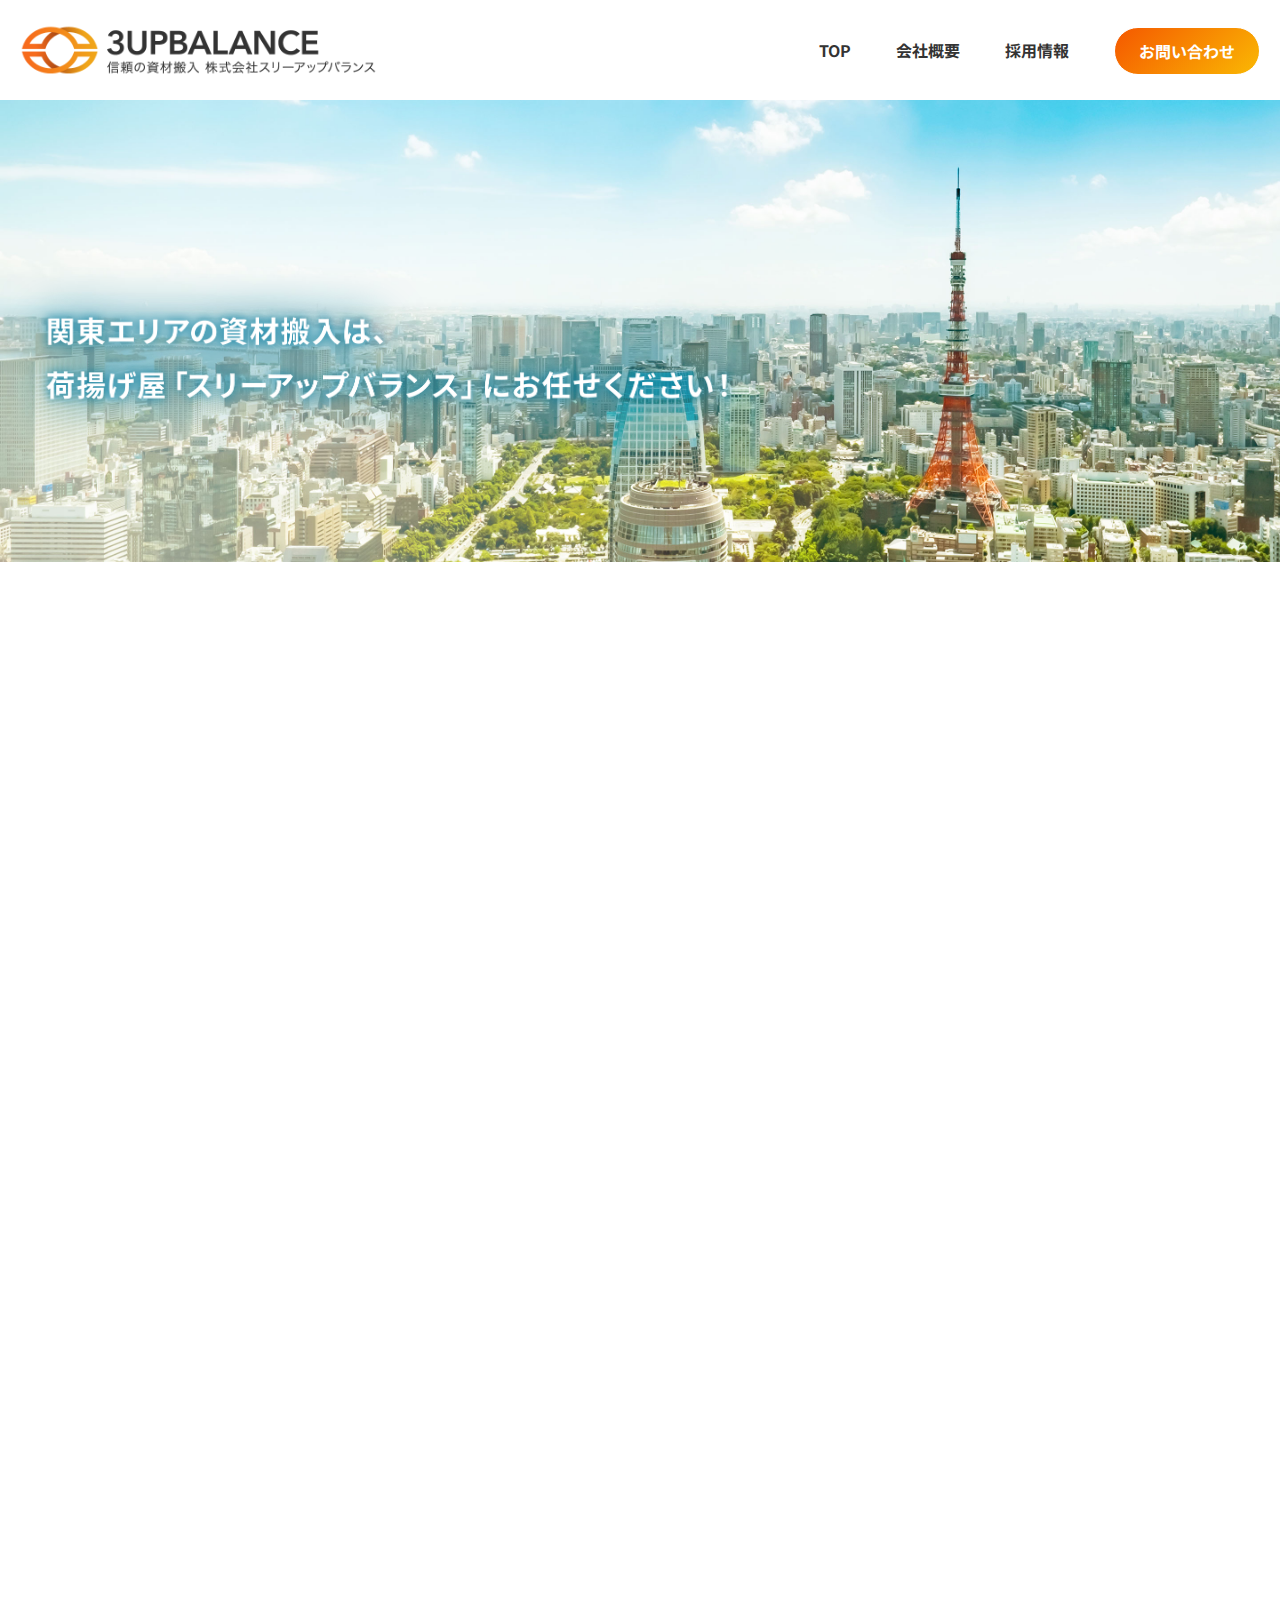
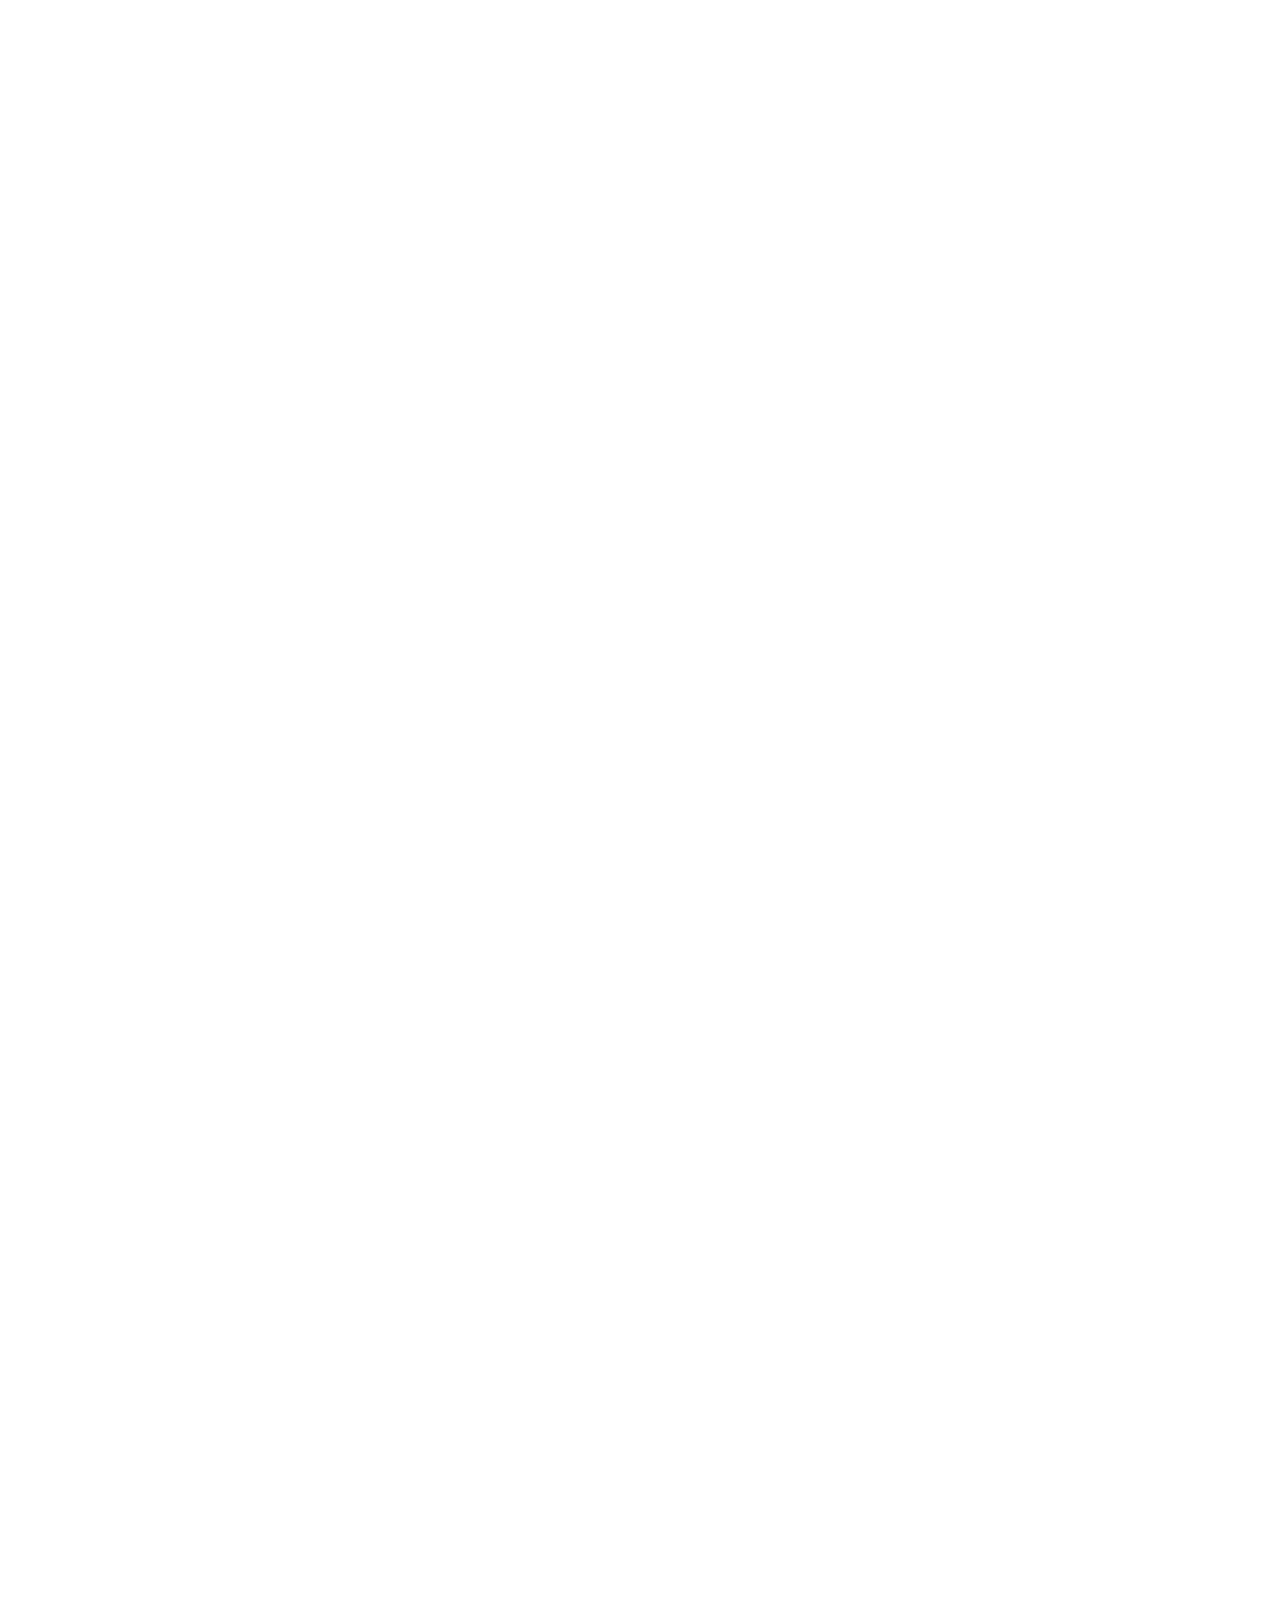
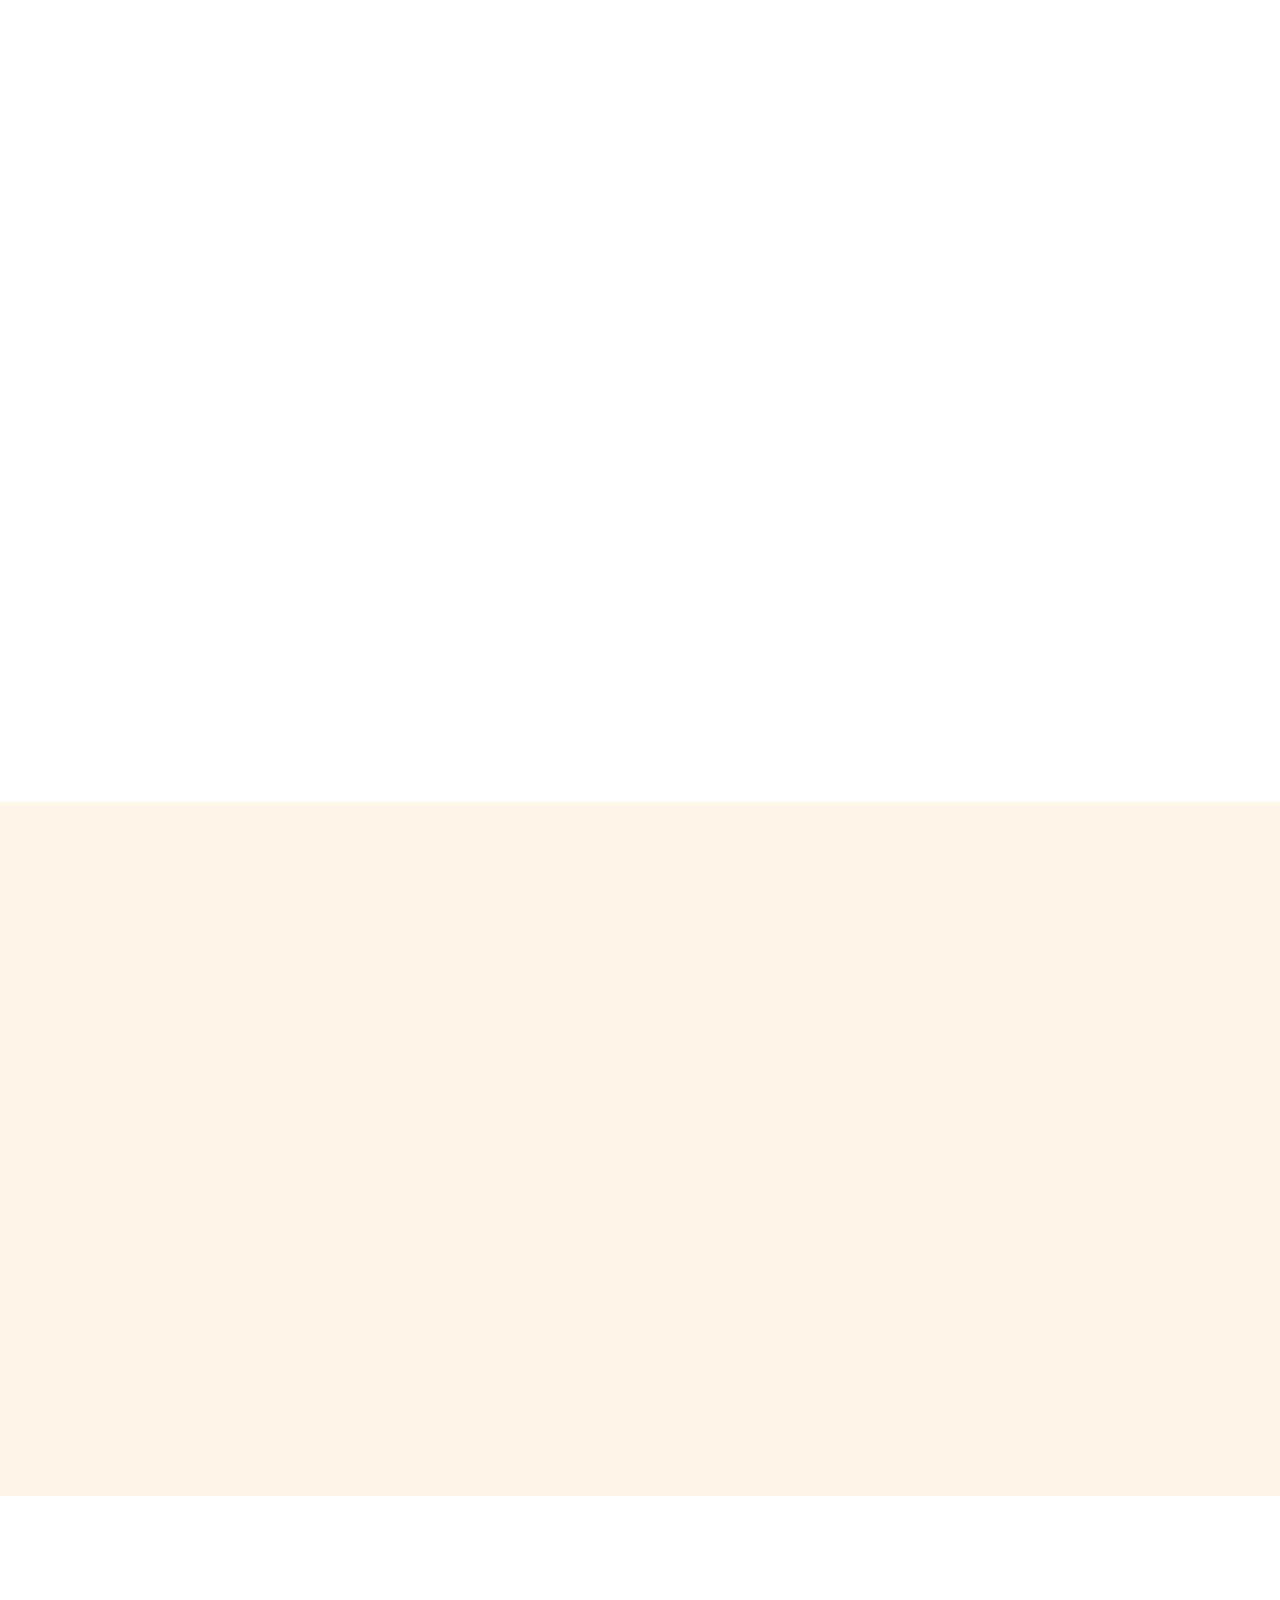
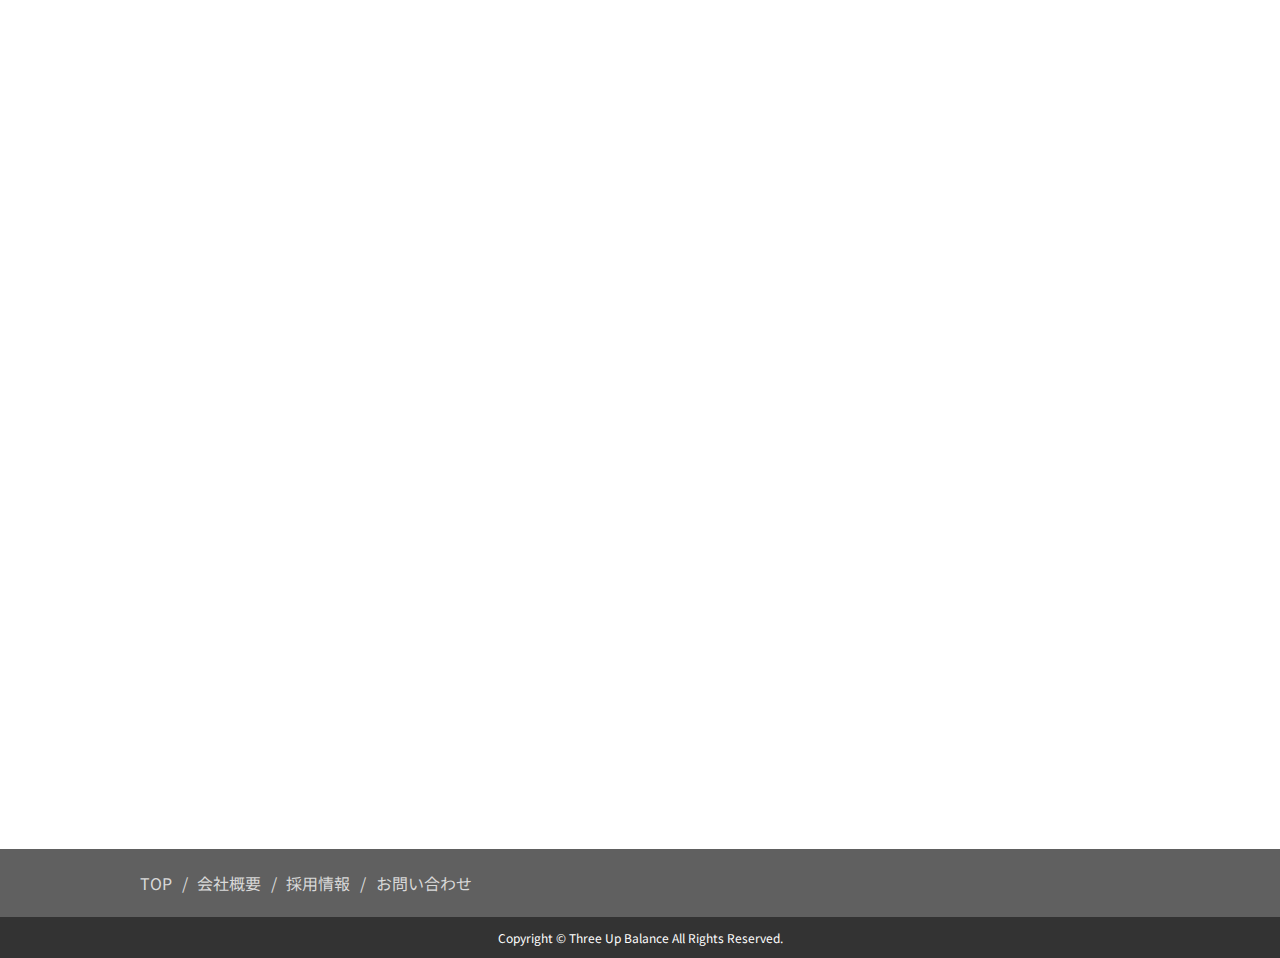
==== commit 7a280ea1: "News作成　20231207" ====
--- a/index.html
+++ b/index.html
@@ -80,6 +80,20 @@
       </div>
     </section>
     <section class="l-Section -top AboutSection ">
+      <div class="c-SectionTitle js-view fadein">
+        <div class="c-SectionTitle__en">News</div>
+        <h2 class="c-SectionTitle__ja">ニュース</h2>
+          <div class="l-Container">
+      <dl class="newsList">
+                <div class="newsList__item">
+                  <dt class="newsList__term">2023.12.03</dt>
+                  <dd class="newsList__description"><a href="./news20231203.html">社内研修を実施しました!</a></dd>
+                </div>
+              </dl>
+            </div> <!-- //l-Container -->
+          </div> <!-- //l-Container -->
+    </section>
+    <section class="l-Section -top AboutSection ">
       <div class="l-Container AboutSection__content">
         <div class="AboutSection__img c-PcOnly js-view fadein zoomin "><img src="./assets/img/img_about.jpg" alt=""
             width="756" height="946"></div>
@@ -350,4 +364,4 @@
 
 </body>
 
-</html>+</html>
--- a/assets/css/style.css
+++ b/assets/css/style.css
@@ -1467,6 +1467,67 @@
 .CompanyList__serviceList > li::before {
   content: "・";
 }
+.newsList__item {
+  display: flex;
+  font-size: 13px;
+  margin:40px 0 ;
+}
+.newsList__term,
+.newsList__description {
+  padding-top: 15px;
+  padding-bottom: 15px;
+}
+.newsList__term {
+  width: 30%;
+  max-width: 180px;
+  color: var(--color-primary);
+  font-weight: 700;
+  border-bottom: 1px solid var(--color-primary);
+  padding-left: 3%;
+}
+.newsList__description {
+  flex: 1;
+  padding-left: 3%;
+  border-bottom: 1px solid #ccc;
+  text-align: left;
+}
+.newsList__item:first-of-type .newsList__term {
+  border-top: 1px solid var(--color-primary);
+}
+.newsList__item:first-of-type .newsList__description {
+  border-top: 1px solid #ccc;
+}
+.newsList__serviceList {
+  list-style: none;
+}
+.newsList__serviceList > li {
+  display: flex;
+}
+.newsList__serviceList > li::before {
+  content: "・";
+}
+.news_days{
+  font-size:12px;
+  font-weight: lighter;
+}
+.midashi{
+  text-align: center;
+  margin:10px 0
+}
+.komidashi{
+  margin:1em 0 5px;
+}
+.news_img_Content{
+  display: flex;
+  margin:0 0 30px;
+}
+.news__img {
+    max-width: 500px;
+    width: 50%;
+}
+.mgr{
+margin-left: 5%;
+}
 
 /* アクセス */
 .AccessSection {
@@ -1957,4 +2018,4 @@
     margin-top: 40px;
   }
 }
-/*# sourceMappingURL=style.css.map */+/*# sourceMappingURL=style.css.map */
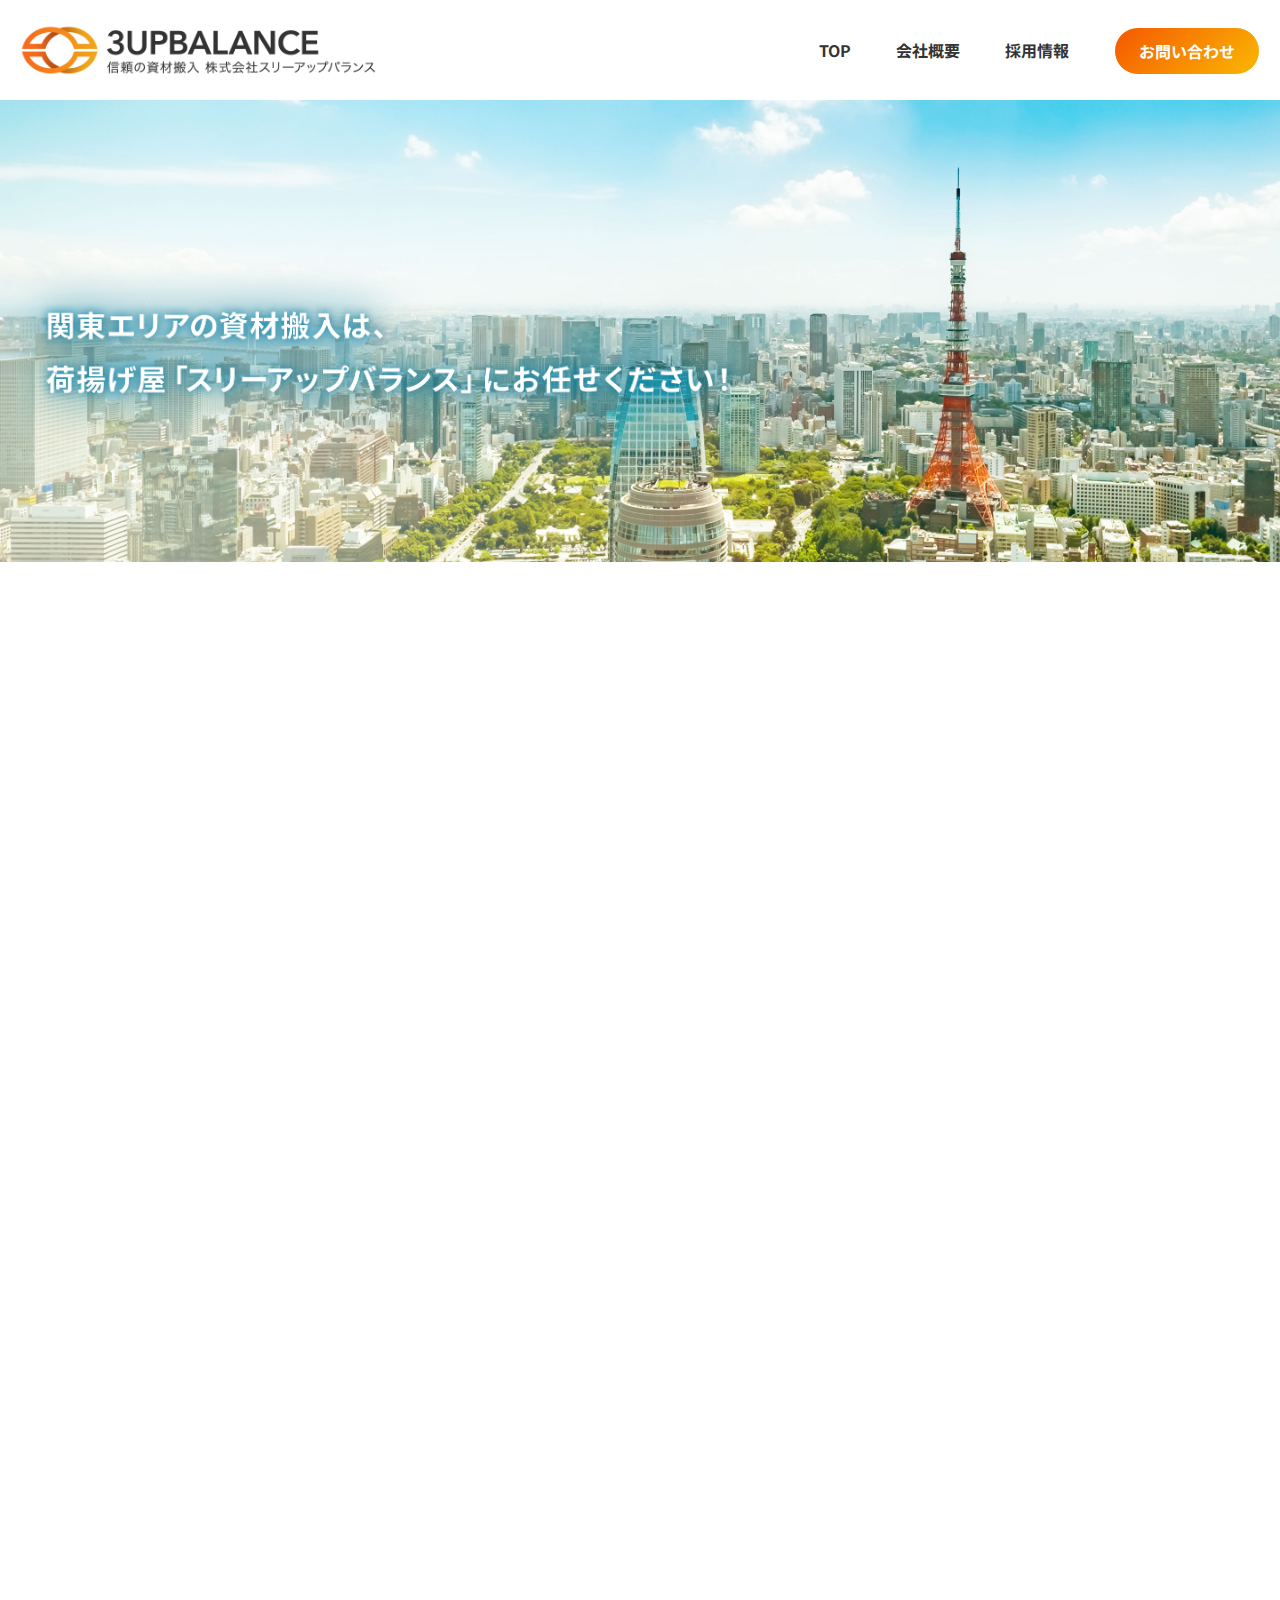
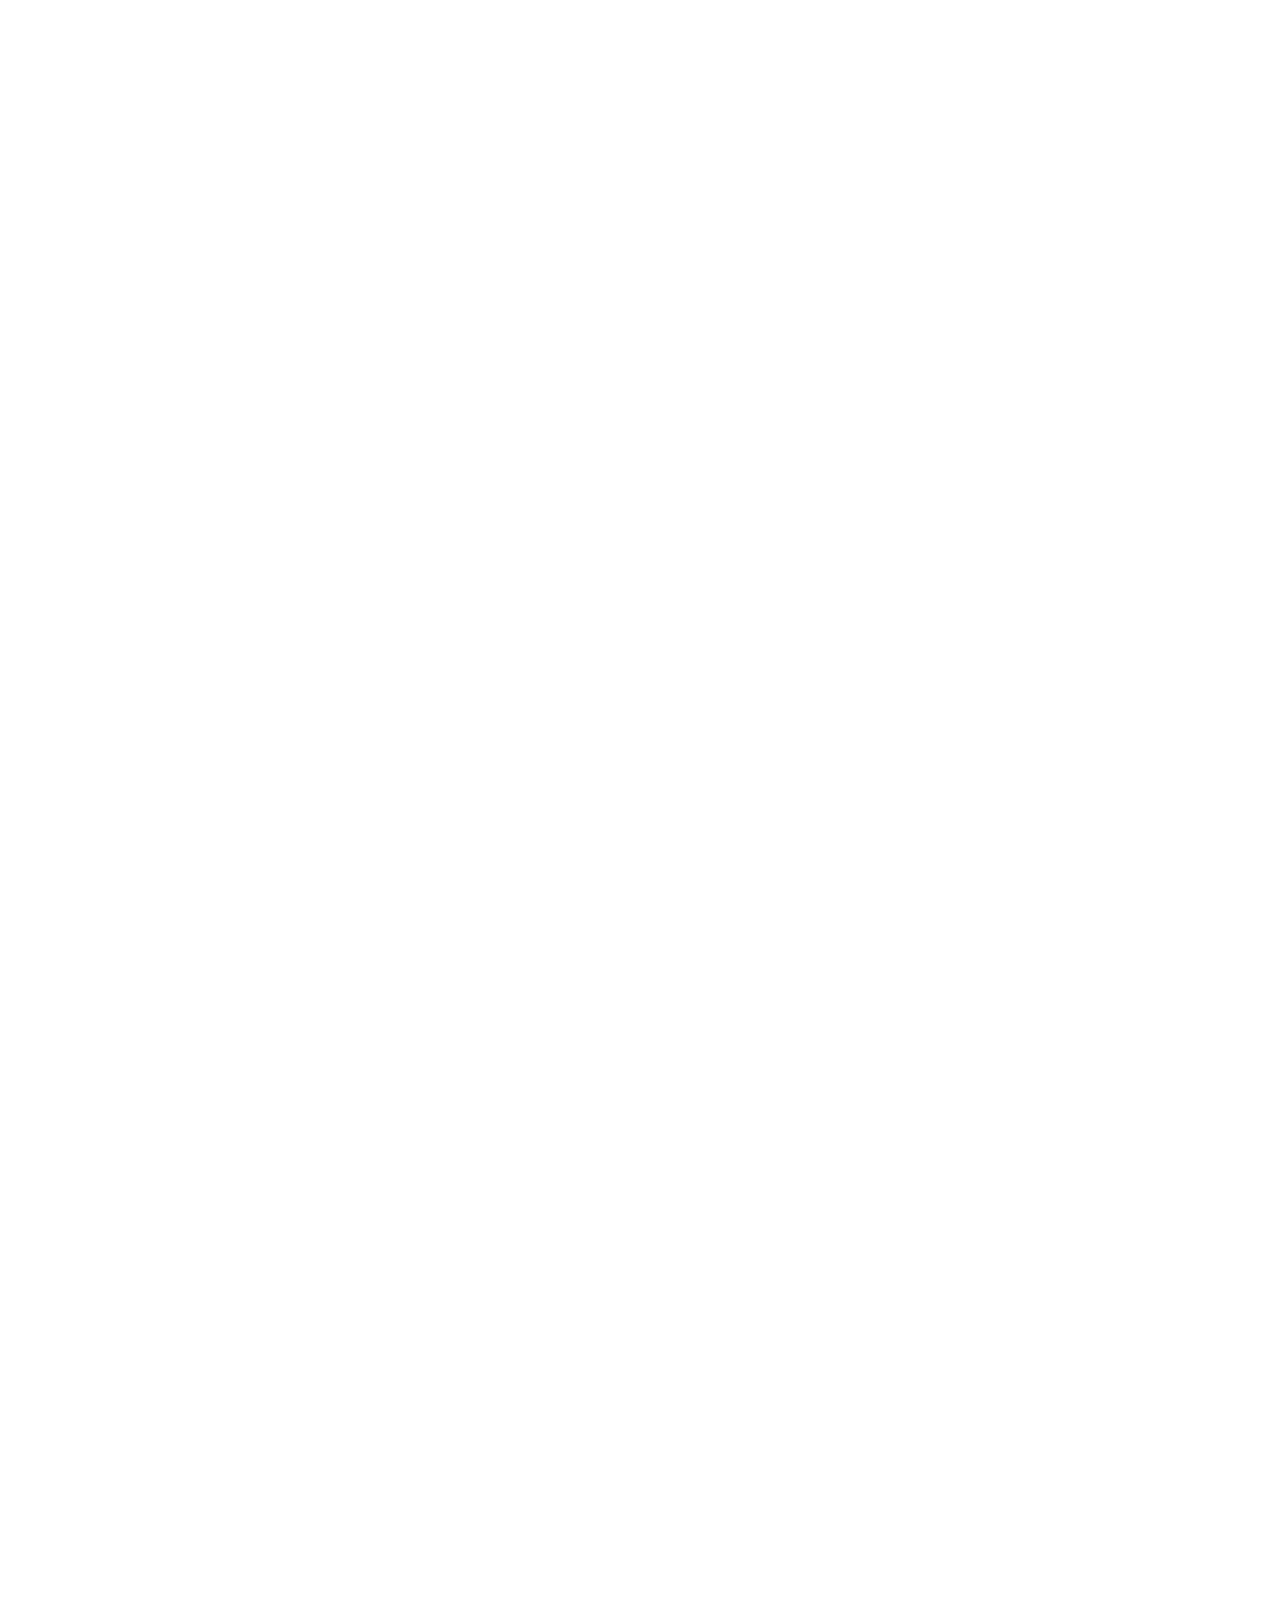
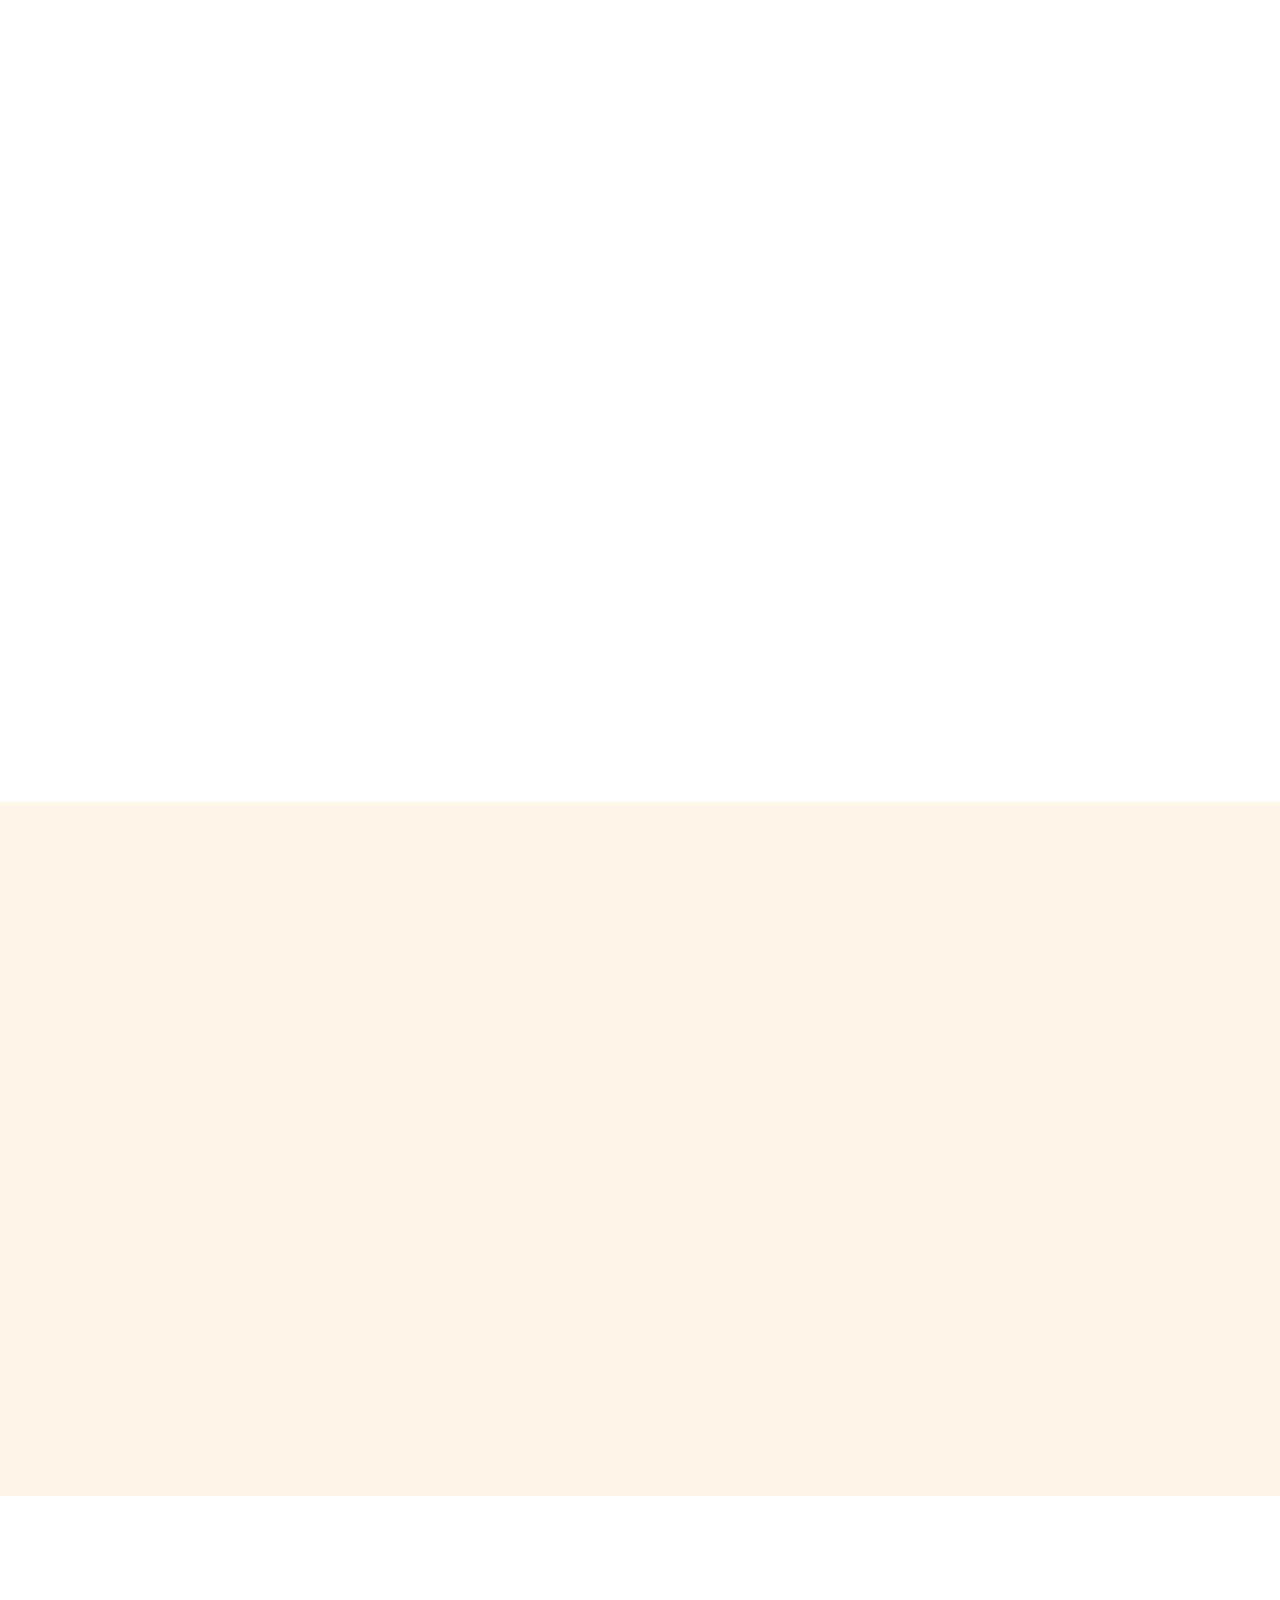
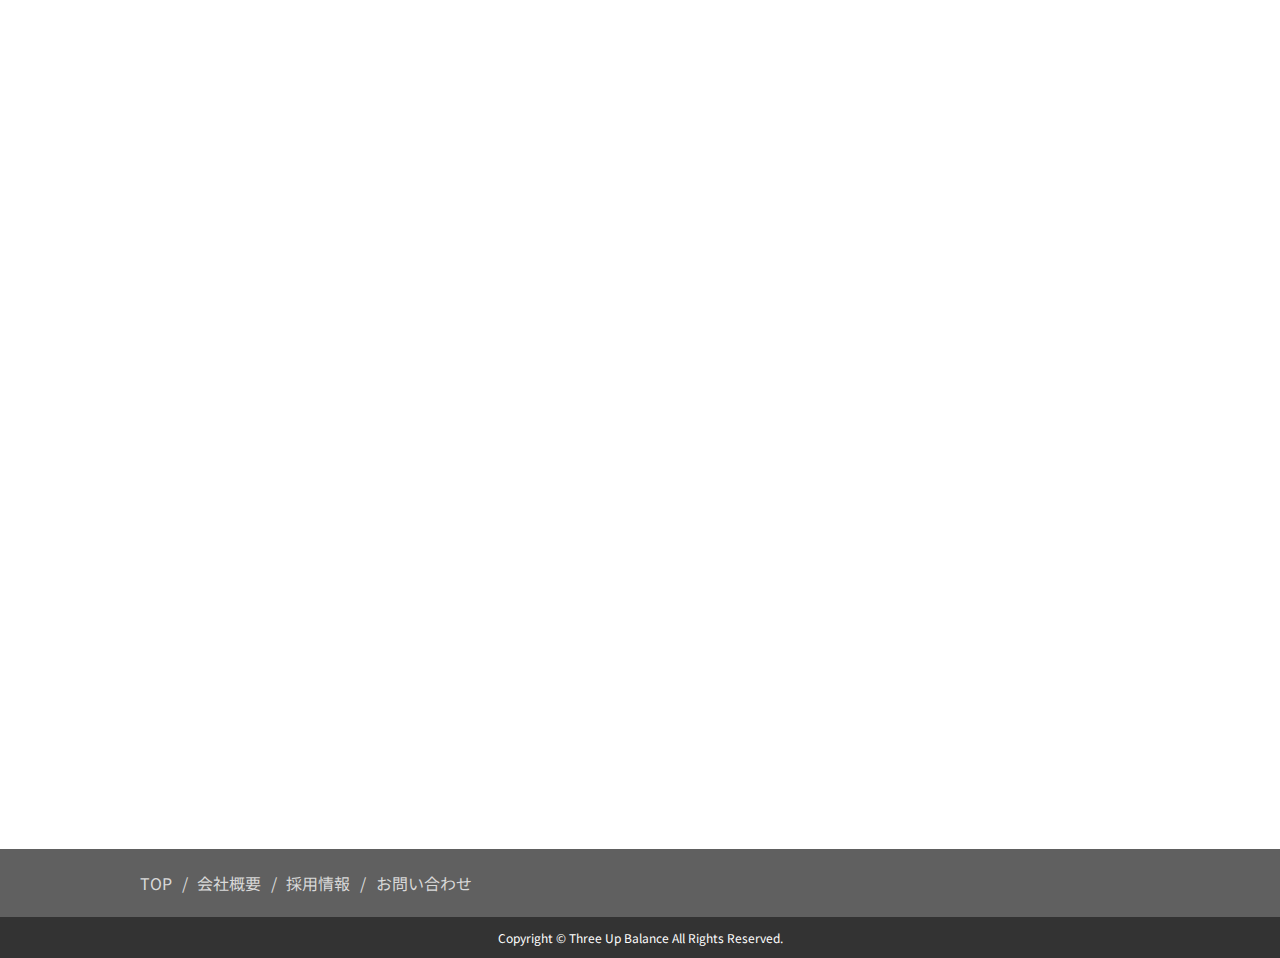
==== commit fefc87e8: "狩野さん修正" ====
--- a/index.html
+++ b/index.html
@@ -61,8 +61,12 @@
       </picture>
       <div class="Mv__container">
         <div class="Mv__text">
-          <h2 class="Mv__catchCopy"><img src="./assets/img/text_catchcopy.svg" alt="住む空間をつくる、はこぶ" width="3644"
-              height="329"></h2>
+          <h2 class="Mv__catchCopy">
+            <picture>
+              <source srcset="./assets/img/text_catchcopy_pc.svg" media="(min-width: 768px)" />
+              <img src="./assets/img/text_catchcopy_sp.svg" alt="住む空間をつくる、想いもはこぶ" width="2603" height="812">
+            </picture>
+          </h2>
           <!-- <p class="Mv__detailText">
             <span>関東エリアの資材搬入は、</span><br>
             <span>荷揚げ屋「スリーアップバランス」に</span>
@@ -83,15 +87,15 @@
       <div class="c-SectionTitle js-view fadein">
         <div class="c-SectionTitle__en">News</div>
         <h2 class="c-SectionTitle__ja">ニュース</h2>
-          <div class="l-Container">
-      <dl class="newsList">
-                <div class="newsList__item">
-                  <dt class="newsList__term">2023.12.03</dt>
-                  <dd class="newsList__description"><a href="./news20231203.html">社内研修を実施しました!</a></dd>
-                </div>
-              </dl>
-            </div> <!-- //l-Container -->
-          </div> <!-- //l-Container -->
+        <div class="l-Container">
+          <dl class="newsList">
+            <div class="newsList__item">
+              <dt class="newsList__term">2023.12.03</dt>
+              <dd class="newsList__description"><a href="./news20231203.html">社内研修を実施しました!</a></dd>
+            </div>
+          </dl>
+        </div> <!-- //l-Container -->
+      </div> <!-- //l-Container -->
     </section>
     <section class="l-Section -top AboutSection ">
       <div class="l-Container AboutSection__content">
@@ -364,4 +368,4 @@
 
 </body>
 
-</html>
+</html>--- a/assets/css/style.css
+++ b/assets/css/style.css
@@ -1477,6 +1477,9 @@
   padding-top: 15px;
   padding-bottom: 15px;
 }
+.newsList__description a {
+  color: #333333;
+}
 .newsList__term {
   width: 30%;
   max-width: 180px;
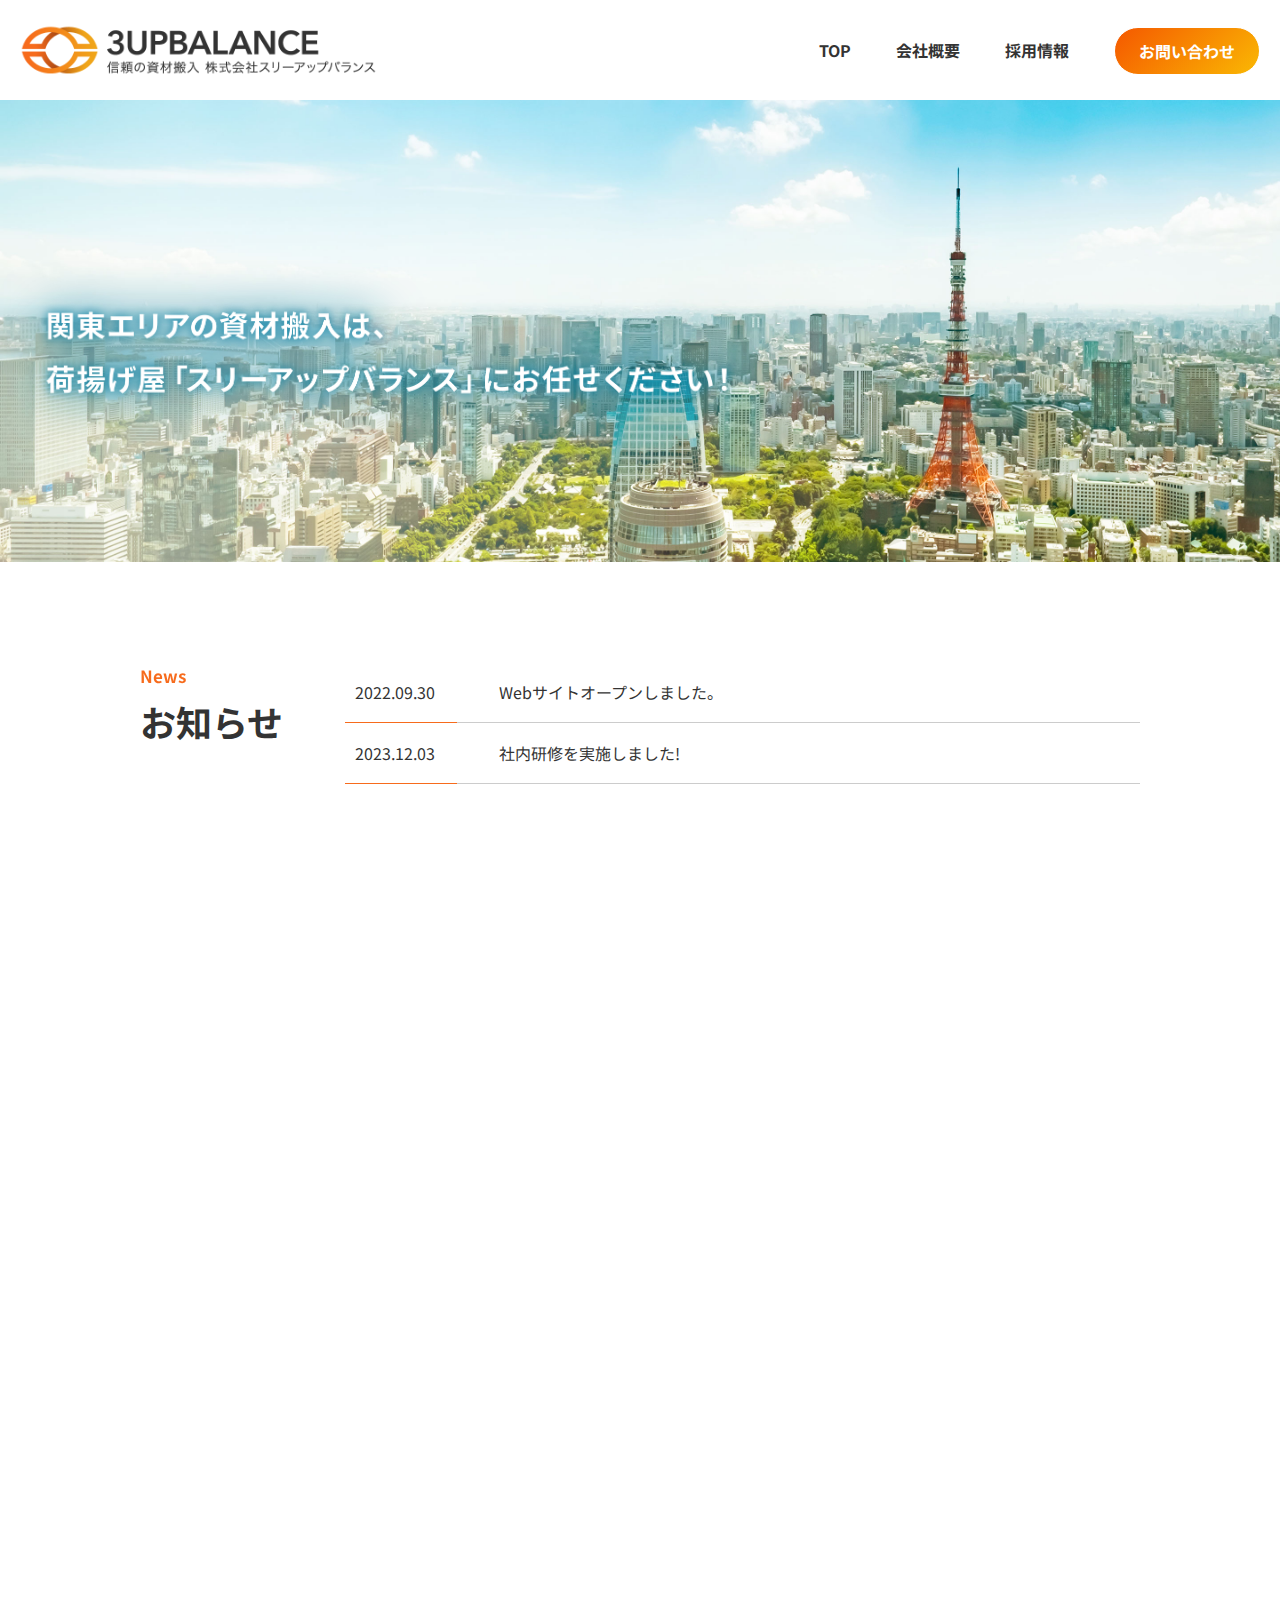
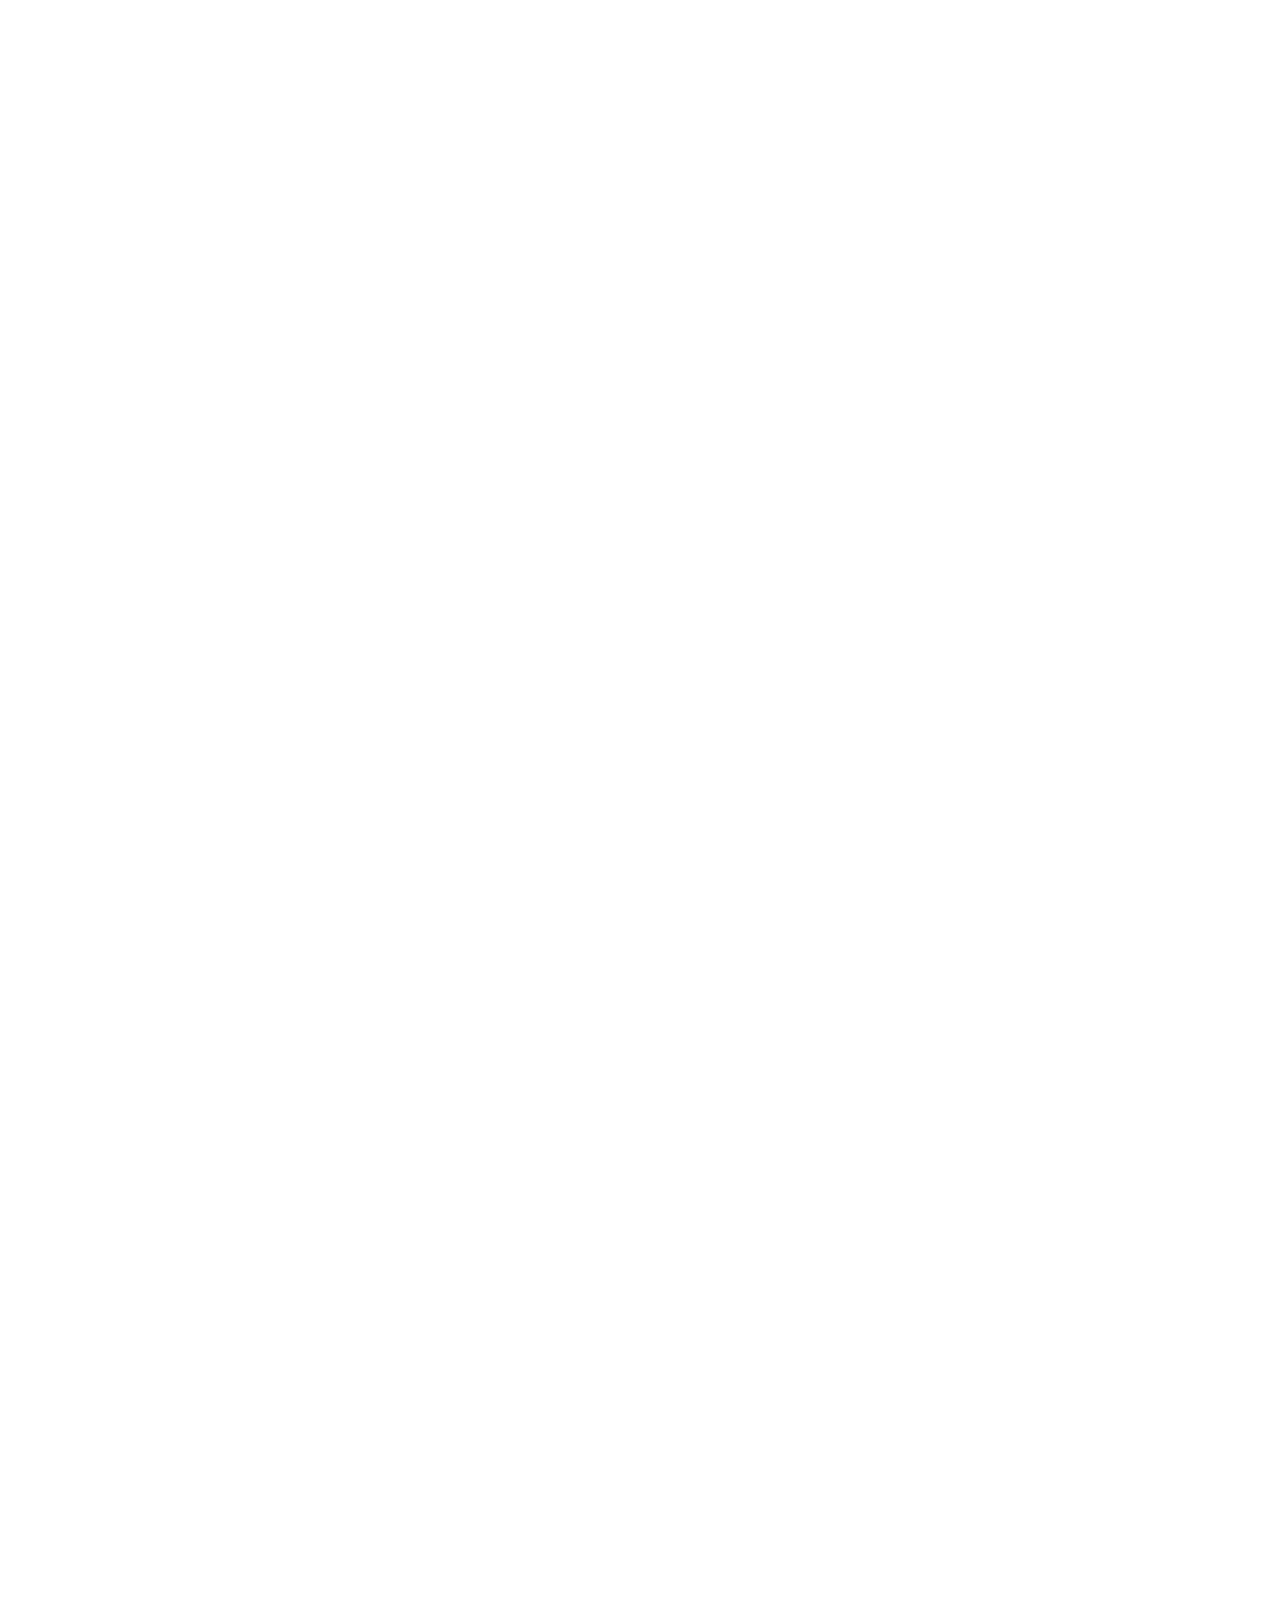
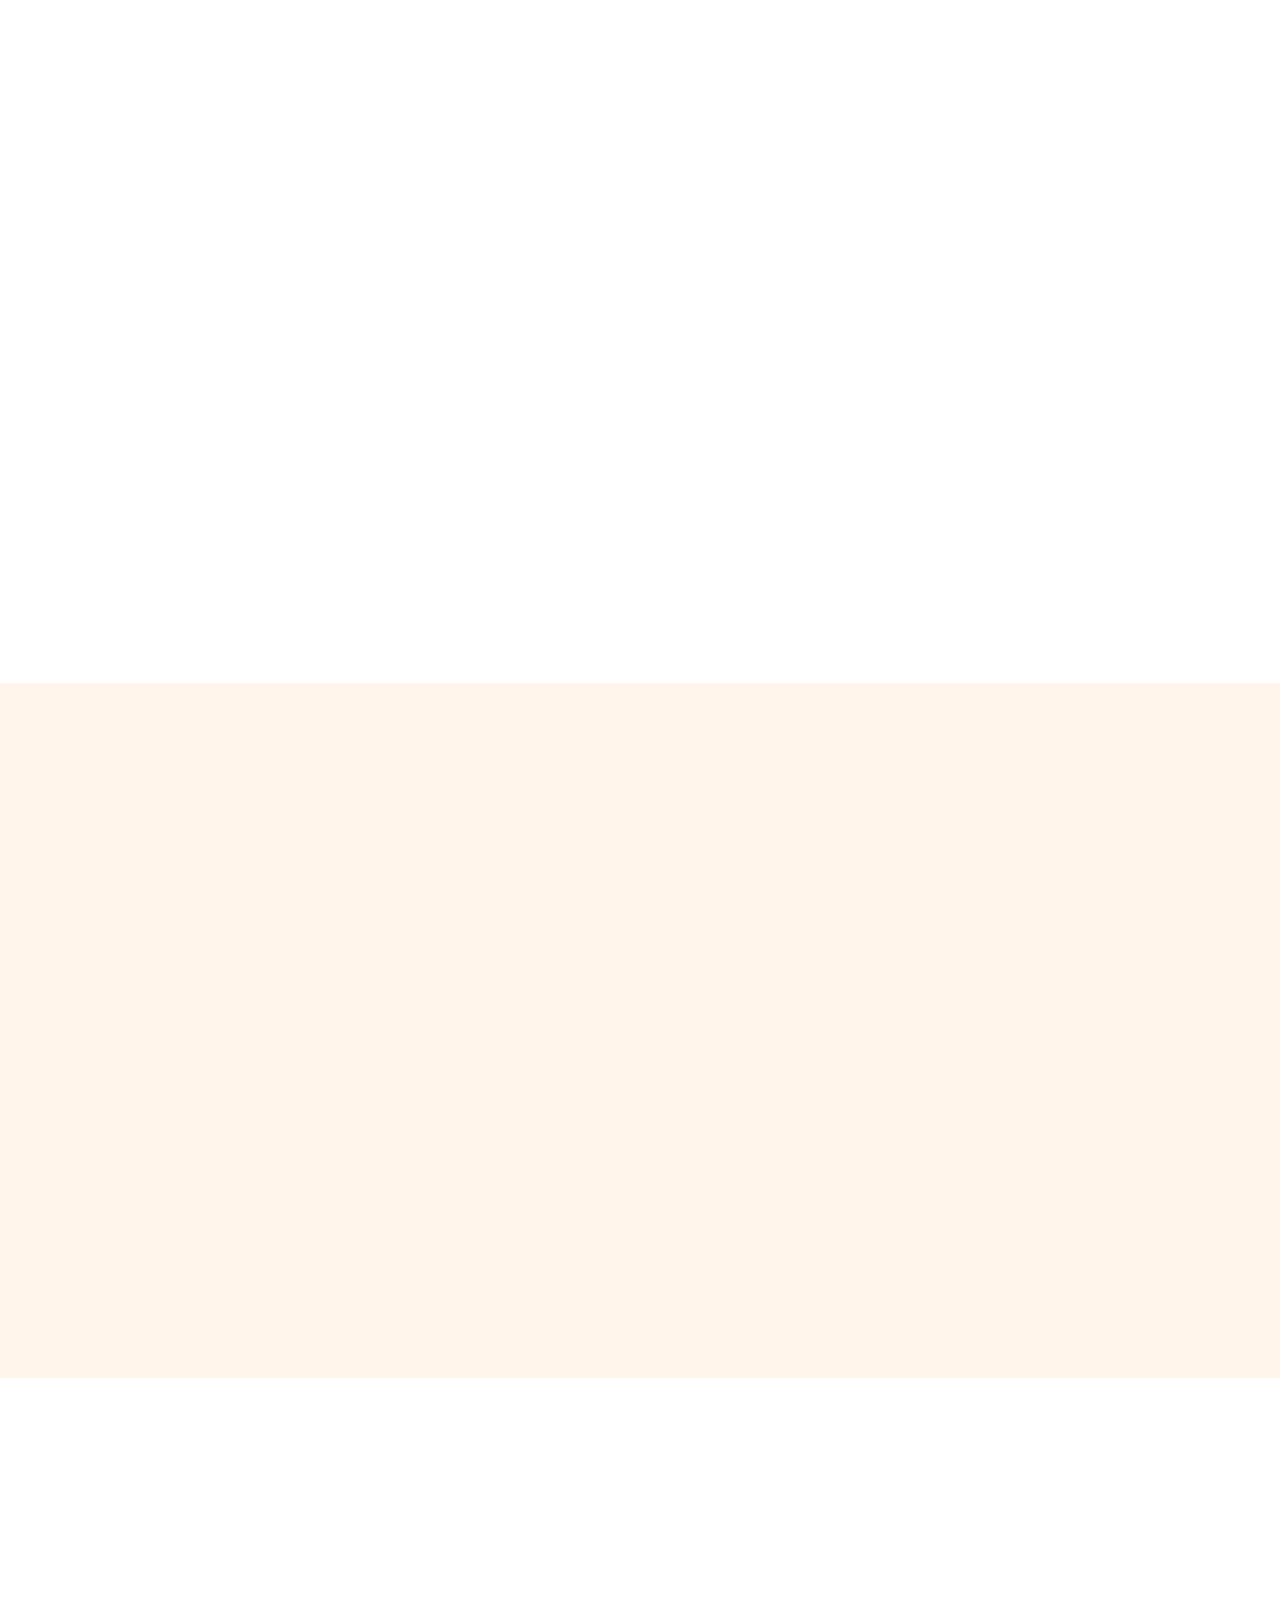
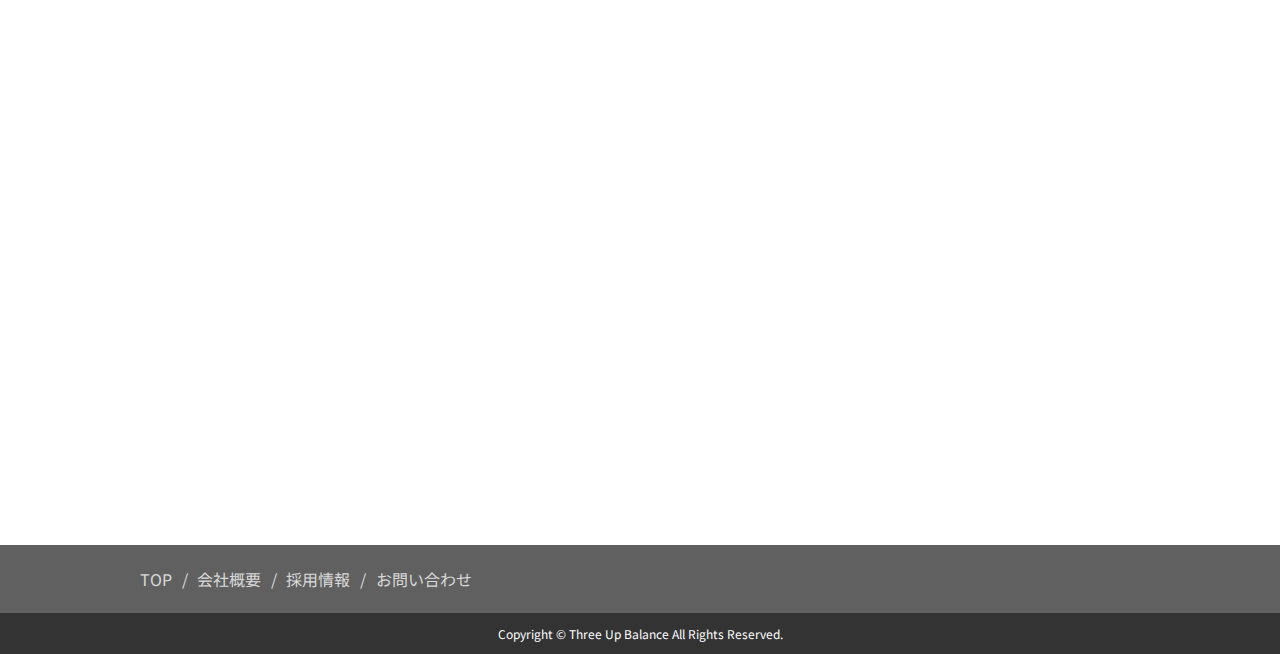
==== commit a89de5b4: "石川修正" ====
--- a/index.html
+++ b/index.html
@@ -83,18 +83,28 @@
         </div>
       </div>
     </section>
-    <section class="l-Section -top AboutSection ">
-      <div class="c-SectionTitle js-view fadein">
-        <div class="c-SectionTitle__en">News</div>
-        <h2 class="c-SectionTitle__ja">ニュース</h2>
-        <div class="l-Container">
-          <dl class="newsList">
-            <div class="newsList__item">
-              <dt class="newsList__term">2023.12.03</dt>
-              <dd class="newsList__description"><a href="./news20231203.html">社内研修を実施しました!</a></dd>
-            </div>
-          </dl>
-        </div> <!-- //l-Container -->
+    <section class="NewsSection js-view fadein">
+      <div class="l-Container NewsSection__content">
+        <div class="c-SectionTitle NewsSection__title">
+          <div class="c-SectionTitle__en">News</div>
+          <h2 class="c-SectionTitle__ja">お知らせ</h2>
+        </div>
+        <div class="l-SectionBody -News NewsSection__newsList">
+          <ul class="NewsList">
+            <li>
+              <span class="NewsList__date">2022.09.30</span>
+              <div class="NewsList__text">Webサイトオープンしました。</div>
+            </li>
+            <li>
+              <span class="NewsList__date">2023.12.03</span>
+              <a href="./news20231203.html" class="NewsList__text">社内研修を実施しました!</a>
+            </li>
+            <!-- <li>
+              <span class="NewsList__date">2022.01.01</span>
+              <a href="" class="NewsList__text">お知らせダミーテキストです</a>
+            </li> -->
+          </ul>
+        </div> <!-- //l-SectionBody -->
       </div> <!-- //l-Container -->
     </section>
     <section class="l-Section -top AboutSection ">
@@ -268,30 +278,6 @@
               </ul>
             </div>
           </div>
-        </div> <!-- //l-SectionBody -->
-      </div> <!-- //l-Container -->
-    </section>
-    <section class="NewsSection js-view fadein">
-      <div class="l-Container NewsSection__content">
-        <div class="c-SectionTitle NewsSection__title">
-          <div class="c-SectionTitle__en">News</div>
-          <h2 class="c-SectionTitle__ja">お知らせ</h2>
-        </div>
-        <div class="l-SectionBody -News NewsSection__newsList">
-          <ul class="NewsList">
-            <li>
-              <span class="NewsList__date">2022.09.30</span>
-              <div class="NewsList__text">Webサイトオープンしました。</div>
-            </li>
-            <!-- <li>
-              <span class="NewsList__date">2022.01.01</span>
-              <a href="" class="NewsList__text">お知らせダミーテキストです</a>
-            </li>
-            <li>
-              <span class="NewsList__date">2022.01.01</span>
-              <a href="" class="NewsList__text">お知らせダミーテキストです</a>
-            </li> -->
-          </ul>
         </div> <!-- //l-SectionBody -->
       </div> <!-- //l-Container -->
     </section>
@@ -368,4 +354,4 @@
 
 </body>
 
-</html>+</html>
--- a/assets/css/style.css
+++ b/assets/css/style.css
@@ -823,7 +823,7 @@
   }
 }
 .Mv__catchCopy {
-  width: 90%;
+  width: 75%;
   max-width: 500px;
   -webkit-animation-name: fadeInAnime;
           animation-name: fadeInAnime;
